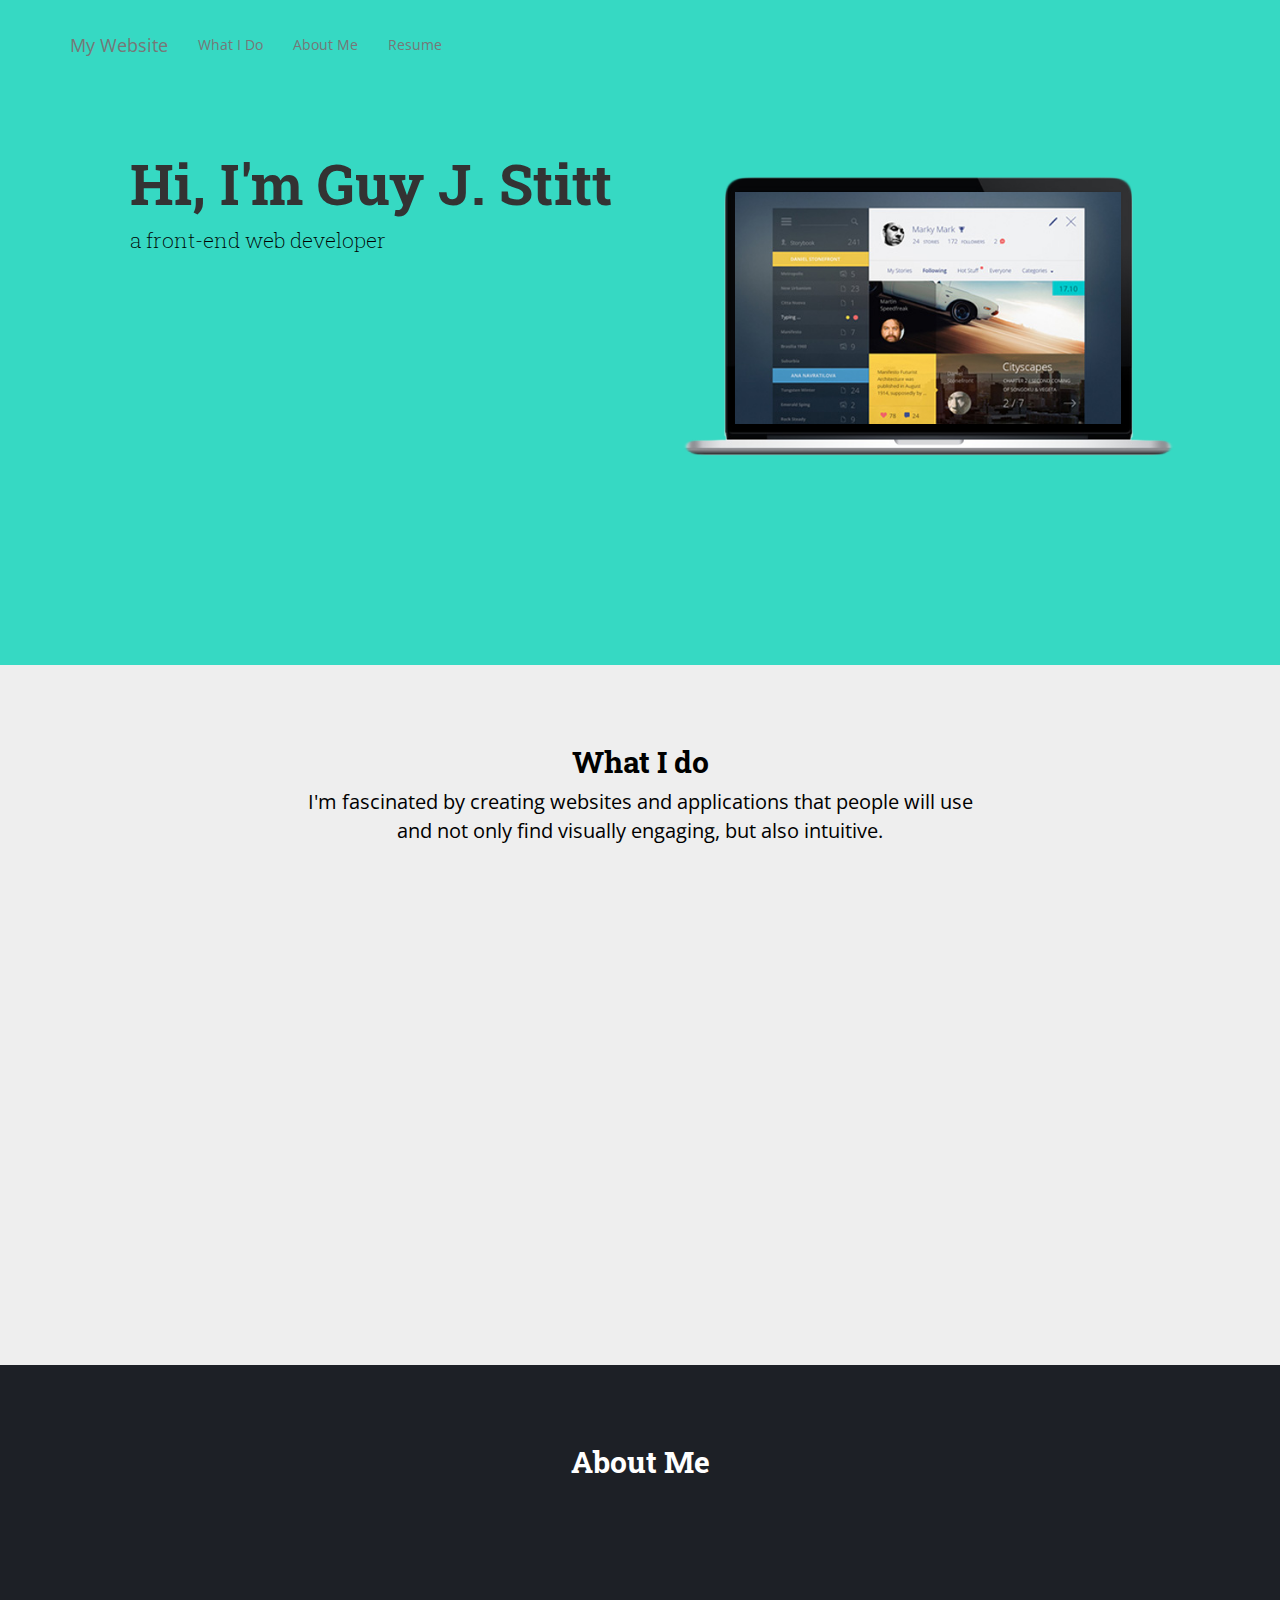
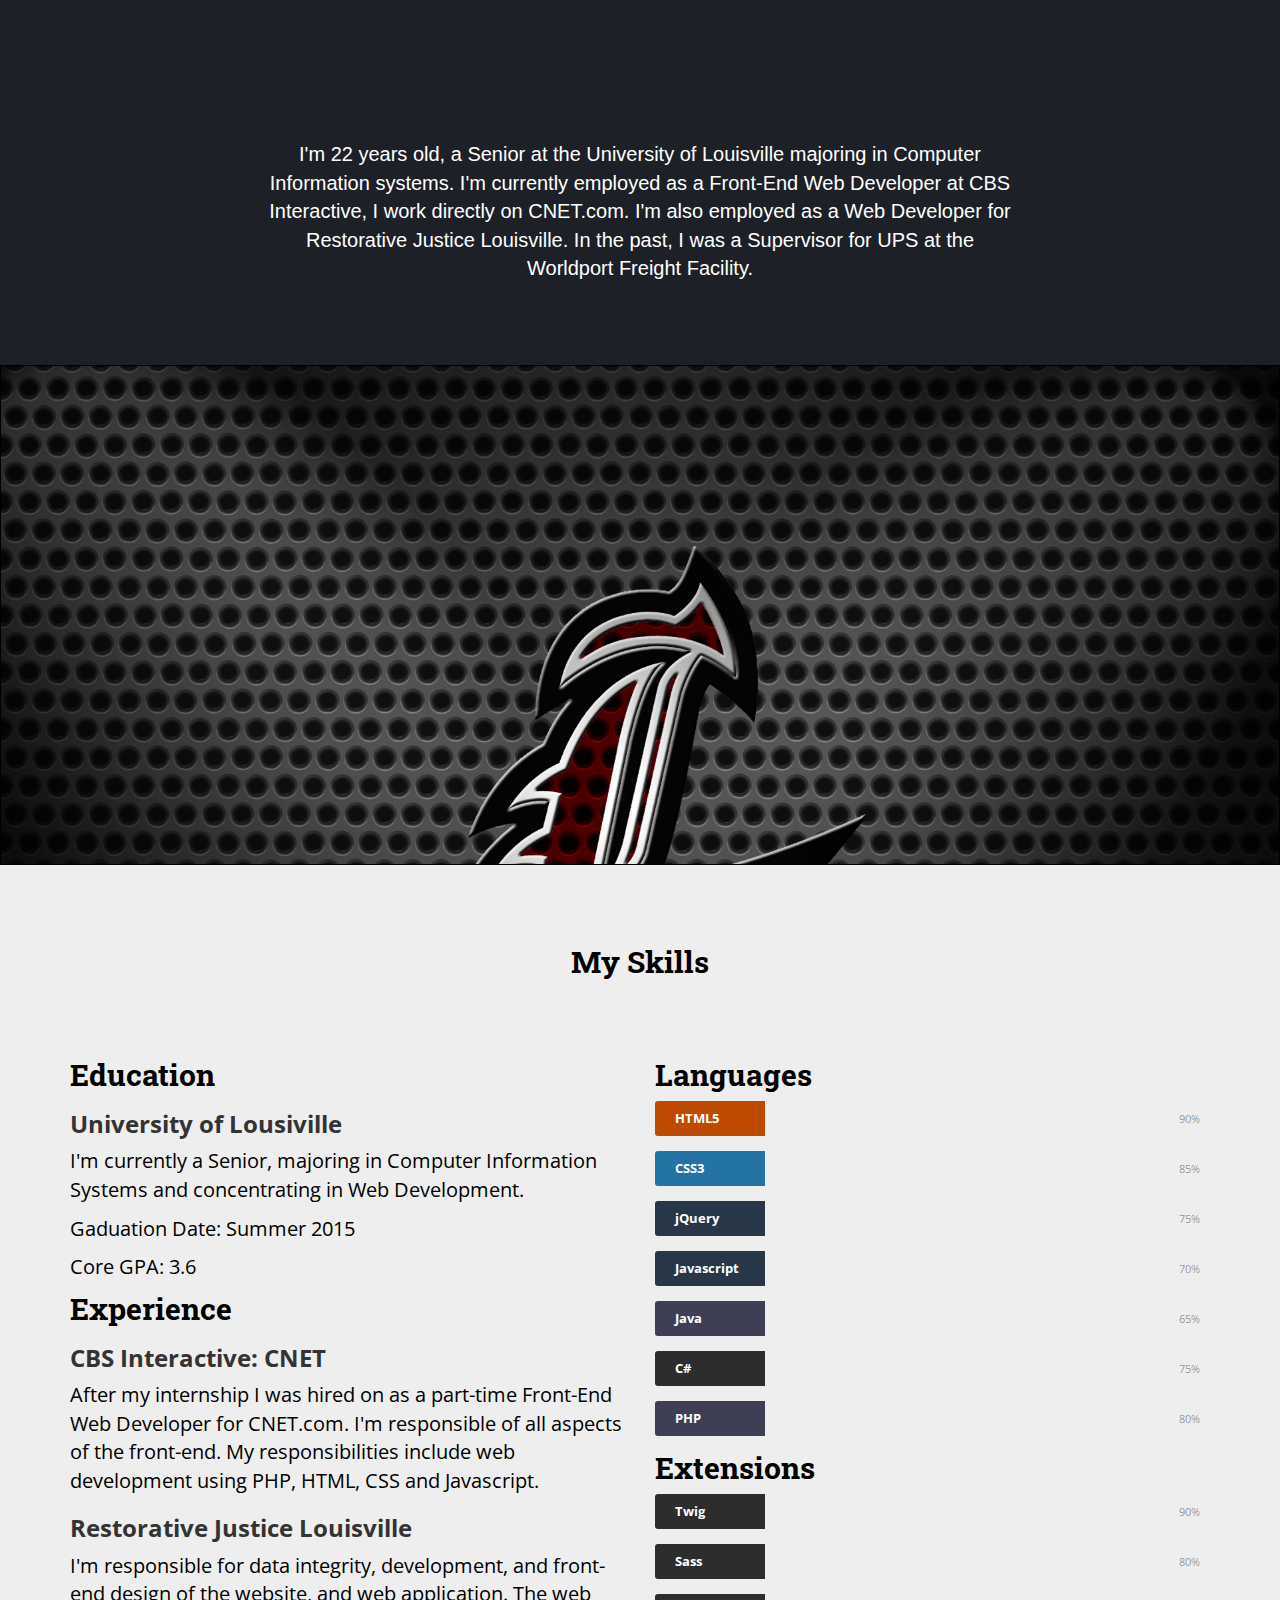
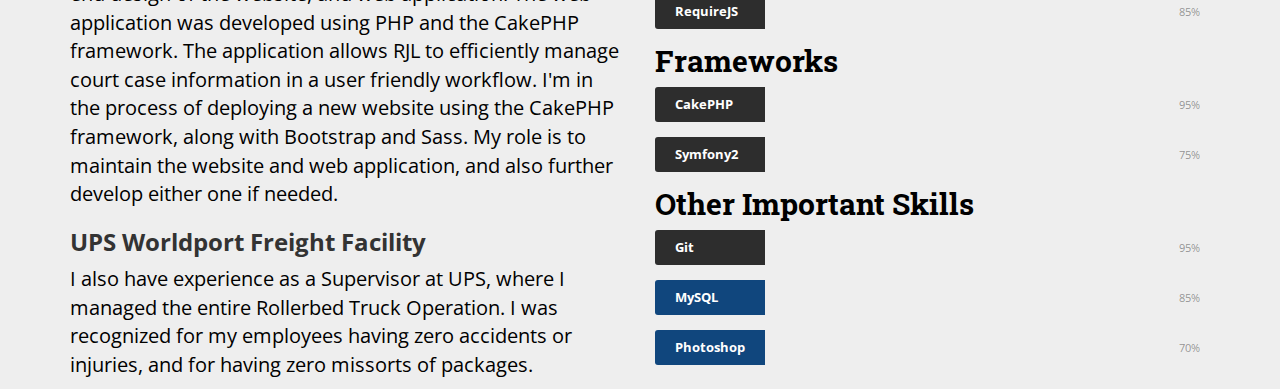
==== index.html @ 2a4b5aad "initial commit" ====
<!DOCTYPE html>
<html class="no-js no-csstransforms">
<head>
  <meta name="viewport" content="width=device-width, initial-scale=1">
  <meta property="og:title" content="My Website" />
  <meta property="og:type" content="personal" />
  <meta property="og:url" content="http://guyjstitt.com" />
  <meta property="og:image" content="http://guyjstitt.com/img/site.JPG" />
  <meta property="og:description" content="Welcome to my personal website" />

  <title>My Website</title>

  <link rel="stylesheet" href="css/bootstrap.min.css">
  <link rel="stylesheet" href="css/scrolling-nav.css">
  <link rel="stylesheet" href="css/socialIcons.css">
  <link rel="stylesheet" href="css/home.css">
  <link rel="stylesheet" href="css/default.desktop.css">
  <link rel="stylesheet" href="css/font-awesome.css">
  <link href='http://fonts.googleapis.com/css?family=Roboto+Slab:400,700' rel='stylesheet' type='text/css'>
  <link href='http://fonts.googleapis.com/css?family=Titillium+Web:400,300,300italic,200,400italic,600,600italic' rel='stylesheet' type='text/css'>
 


</head>
<body id="page-top" data-spy="scroll" data-target=".navbar-fixed-top">
  <div class="contentWrapper">

    <!-- Navigation -->
    <nav class="navbar navbar-default navbar-fixed-top" role="navigation">
        <div class="container">
            <div class="navbar-header page-scroll">
                <button type="button" class="navbar-toggle" data-toggle="collapse" data-target=".navbar-ex1-collapse">
                    <span class="sr-only">Toggle navigation</span>
                    <span class="icon-bar"></span>
                    <span class="icon-bar"></span>
                    <span class="icon-bar"></span>
                </button>
                <a class="navbar-brand page-scroll" href="#page-top">My Website</a>
            </div>

            <!-- Collect the nav links, forms, and other content for toggling -->
            <div class="collapse navbar-collapse navbar-ex1-collapse">
                <ul class="nav navbar-nav">
                    <!-- Hidden li included to remove active class from about link when scrolled up past about section -->
                    <li class="hidden">
                        <a class="page-scroll" href="#page-top" ajaxed=""></a>
                    </li>
                    <li>
                        <a class="page-scroll" href="#about" ajaxed"">What I Do</a>
                    </li>
                    <li>
                        <a class="page-scroll" href="#services" ajaxed="">About Me</a>
                    </li>
                    <li>
                        <a class="page-scroll" href="#contact" ajaxed="">Resume</a>
                    </li>
                </ul>
            </div>
            <!-- /.navbar-collapse -->
        </div>
        <!-- /.container -->
    </nav>

    <!-- Intro Section -->
    <section id="intro" class="intro-section">
        <div class="container">
          <div class="row jumbotron">
            <div class="col-sm-6">
              <h1>Hi, I'm Guy J. Stitt</h1>
              <p>a front-end web developer</p>
            </div>
            <div class="col-sm-6 slider">
              <div class="macbookFrame">
                <img class= "img-responsive img-center" src="img/macbook.png">
                <div class="macbookScreen">
                  <div id="carousel-example-generic" class="carousel slide" data-ride="carousel">
                    <!-- Indicators -->
                    <!-- Wrapper for slides -->
                    <div class="carousel-inner" role="listbox">
                      <div class="item active">
                        <img src="img/slide_2.jpg" alt="...">
                      </div>
                      <div class="item">
                        <img src="img/slide_3.jpg" alt="...">
                      </div>
                      <div class="item">
                        <img src="img/slide_4.jpg" alt="...">
                      </div>
                    </div>
                  </div>
                </div>
              </div>
            </div>
          </div>
        </div>
    </section>

    <!-- About Section -->
    <section id="about" class="about-section">
        <div class="container">
          <div class="row">
            <div class="aboutHeader">
              <h2 class="scrollimation">What I do</h2>
              <p>I'm fascinated by creating websites and applications that people will use<br>and not only find visually engaging, but also intuitive.</p>
            </div>  
            <div class="scrollimation wid">
              <div class="row fluid">
                <div class="col-sm-3 col-md-3 scrollimation fadeUp i1">
                  <div class="thumbnail">
                    <img src="img/responsive.png" alt="picture">
                    <div class="caption">
                      <h3>Front-End Development</h3>
                      <p>I design and develop websites using Twig, Sass, RequireJS and Symfony or Cakephp</p>
                    </div>
                  </div>
                </div>
                <div class="col-sm-3 col-md-3 scrollimation fadeUp i2">
                  <div class="thumbnail">
                    <img src="img/webapp.png"  alt="picture">
                    <div class="caption">
                      <h3>Web Application Development</h3>
                      <p>I developed and currently maintain a case management system for RJL</p>
                    </div>
                  </div>
                </div>
                <div class="col-sm-3 col-md-3 scrollimation fadeUp i3">
                  <div class="thumbnail">
                    <img src="img/database.png" alt="picture">
                    <div class="caption">
                      <h3>Database Design</h3>
                      <p>I have in-depth experience in database design and currently maintain a database for RJL</p>
                    </div>
                  </div>
                </div>
                <div class="col-sm-3 col-md-3 scrollimation fadeUp i4">
                  <div class="thumbnail">
                    <img src="img/android-128.png" alt="picture">
                    <div class="caption">
                      <h3>Android Development</h3>
                      <p>My latest hobby is designing Android apps in Android Studio</p>
                    </div>
                  </div>
                </div>
              </div>
            </div>
          </div>
        </div>
    </section>

    <!-- Services Section -->
    <section id="services" class="services-section portfolio" >
        <div class="container">
            <div class="row">
              <div class="col-sm-8 col-sm-offset-2">
                <div class="aboutMe">
                  <h2 class="scrollimation">About Me</h2>
                </div>  
                <div class="profilePic scrollimation"></div>
                <div class="aboutP">
                  <p>I'm 22 years old, a Senior at the University of Louisville majoring in Computer Information systems. I'm currently employed as a Front-End Web Developer at CBS Interactive, I work directly on CNET.com. I'm also employed as a Web Developer for Restorative Justice Louisville. In the past, I was a Supervisor for UPS at the Worldport Freight Facility.</p>
                </div>
              </div>
            </div>
        </div>
    </section>

    <!-- Picture Section -->
    <section id="picture" class="picture-section" >
        <!-- div to hold scrolling picture-->
        <div class="picture"></div>
    </section>

    <!-- Contact Section -->
    <section id="contact" class="contact-section">
        <div class="container">
            <!-- Resume twig -->
            <div class="row">
                <h2 class="skills scrollimation">My Skills</h2>
                <div class="col-sm-6">
                    <h2>Education</h2>
                    <section>
                        <h3>University of Lousiville</h3>
                        <p>I'm currently a Senior, majoring in Computer Information Systems and concentrating in Web Development.</p>
                        <p>Gaduation Date: Summer 2015</p>
                        <p>Core GPA: 3.6</p>
                    </section>
                    <h2>Experience</h2>
                    <section>
                        <h3>CBS Interactive: CNET</h3>
                        <p>After my internship I was hired on as a part-time Front-End Web Developer for CNET.com. I'm responsible of all aspects of the front-end. My responsibilities include web development using PHP, HTML, CSS and Javascript.</p>
                    </section>
                    <section>
                        <h3>Restorative Justice Louisville</h3>
                        <p>I'm responsible for data integrity, development, and front-end design of the website, and web application. The web application was developed using PHP and the CakePHP framework. The application allows RJL to efficiently manage court case information in a user friendly workflow. I'm in the process of deploying a new website using the CakePHP framework, along with Bootstrap and Sass. My role is to maintain the website and web application, and also further develop either one if needed.</p>
                    </section>
                    <section>
                        <h3>UPS Worldport Freight Facility</h3>
                        <p>I also have experience as a Supervisor at UPS, where I managed the entire Rollerbed Truck Operation. I was recognized for my employees having zero accidents or injuries, and for having zero missorts of packages.</p>
                    </section>
                </div>
                <div class="col-sm-6">
                    <h2>Languages</h2>
                    <div class="skillbar clearfix " data-percent="90%">
                        <div class="skillbar-title" style="background: #d35400;"><span>HTML5</span></div>
                        <div class="skillbar-bar" style="background: #e67e22;"></div>
                        <div class="skill-bar-percent">90%</div>
                    </div> <!-- End Skill Bar -->

                    <div class="skillbar clearfix " data-percent="85%">
                        <div class="skillbar-title" style="background: #2980b9;"><span>CSS3</span></div>
                        <div class="skillbar-bar" style="background: #3498db;"></div>
                        <div class="skill-bar-percent">85%</div>
                    </div> <!-- End Skill Bar -->

                    <div class="skillbar clearfix " data-percent="75%">
                        <div class="skillbar-title" style="background: #2c3e50;"><span>jQuery</span></div>
                        <div class="skillbar-bar" style="background: #2c3e50;"></div>
                        <div class="skill-bar-percent">75%</div>
                    </div> <!-- End Skill Bar -->

                    <div class="skillbar clearfix " data-percent="70%">
                        <div class="skillbar-title" style="background: #2c3e50;"><span>Javascript</span></div>
                        <div class="skillbar-bar" style="background: #2c3e50;"></div>
                        <div class="skill-bar-percent">70%</div>
                    </div> <!-- End Skill Bar -->

                    <div class="skillbar clearfix " data-percent="65%">
                        <div class="skillbar-title" style="background: #46465e;"><span>Java</span></div>
                        <div class="skillbar-bar" style="background: #5a68a5;"></div>
                        <div class="skill-bar-percent">65%</div>
                    </div> <!-- End Skill Bar -->

                    <div class="skillbar clearfix " data-percent="75%">
                        <div class="skillbar-title" style="background: #333333;"><span>C#</span></div>
                        <div class="skillbar-bar" style="background: #525252;"></div>
                        <div class="skill-bar-percent">75%</div>
                    </div> <!-- End Skill Bar -->

                    <div class="skillbar clearfix " data-percent="80%">
                        <div class="skillbar-title" style="background: #46465e;"><span>PHP</span></div>
                        <div class="skillbar-bar" style="background: #5a68a5;"></div>
                        <div class="skill-bar-percent">80%</div>
                    </div> <!-- End Skill Bar -->
                    <h2>Extensions</h2>
                    <div class="skillbar clearfix " data-percent="90%">
                        <div class="skillbar-title" style="background: #333333;"><span>Twig</span></div>
                        <div class="skillbar-bar" style="background: #4288d0;"></div>
                        <div class="skill-bar-percent">90%</div>
                    </div> <!-- End Skill Bar -->

                    <div class="skillbar clearfix " data-percent="80%">
                        <div class="skillbar-title" style="background: #333333;"><span>Sass</span></div>
                        <div class="skillbar-bar" style="background: #2ecc71;"></div>
                        <div class="skill-bar-percent">80%</div>
                    </div> <!-- End Skill Bar -->

                    <div class="skillbar clearfix " data-percent="85%">
                        <div class="skillbar-title" style="background: #333333;"><span>RequireJS</span></div>
                        <div class="skillbar-bar" style="background: #e67e22;"></div>
                        <div class="skill-bar-percent">85%</div>
                    </div> <!-- End Skill Bar -->
                    <h2>Frameworks</h2>
                    <div class="skillbar clearfix " data-percent="95%">
                        <div class="skillbar-title" style="background: #333333;"><span>CakePHP</span></div>
                        <div class="skillbar-bar" style="background: #525252;"></div>
                        <div class="skill-bar-percent">95%</div>
                    </div> <!-- End Skill Bar -->

                    <div class="skillbar clearfix " data-percent="75%">
                        <div class="skillbar-title" style="background: #333333;"><span>Symfony2</span></div>
                        <div class="skillbar-bar" style="background: #2ecc71;"></div>
                        <div class="skill-bar-percent">75%</div>
                    </div> <!-- End Skill Bar -->
                    <h2>Other Important Skills</h2>
                    <div class="skillbar clearfix " data-percent="95%">
                        <div class="skillbar-title" style="background: #333333;"><span>Git</span></div>
                        <div class="skillbar-bar" style="background: #525252;"></div>
                        <div class="skill-bar-percent">95%</div>
                    </div> <!-- End Skill Bar -->


                    <div class="skillbar clearfix " data-percent="85%">
                        <div class="skillbar-title" style="background: #124e8c;"><span>MySQL</span></div>
                        <div class="skillbar-bar" style="background: #4288d0;"></div>
                        <div class="skill-bar-percent">85%</div>
                    </div> <!-- End Skill Bar -->

                    <div class="skillbar clearfix " data-percent="70%">
                        <div class="skillbar-title" style="background: #124e8c;"><span>Photoshop</span></div>
                        <div class="skillbar-bar" style="background: #4288d0;"></div>
                        <div class="skill-bar-percent">70%</div>
                    </div> <!-- End Skill Bar -->
                </div>
            </div>
        </div>
    </section>
  </div> 
  <script type="text/javascript" src="js/jquery-1.11.1.min.js"></script>
  <script type="text/javascript" src="js/modernizr.min.js"></script>
  <script type="text/javascript" src="js/bootstrap.min.js"></script>
  <script type="text/javascript" src="js/scrolling-nav.js"></script>
  <script type="text/javascript" src="js/share.js"></script>
  <script type="text/javascript" src="js/slider.js"></script>
  <script type="text/javascript" src="js/waypoints.min.js"></script>
  <script type="text/javascript" src="js/slider.js"></script>
</body>
</html>
---- css/scrolling-nav.css ----
/*!
 * Start Bootstrap - Scrolling Nav HTML Template (http://startbootstrap.com)
 * Code licensed under the Apache License v2.0.
 * For details, see http://www.apache.org/licenses/LICENSE-2.0.
 */

body {
    width: 100%;
    height: 100%;
}

html {
    width: 100%;
    height: 100%;
}

.navbar-default {
    background-color: #36D9C3;
    border-bottom: none;
}

@media(min-width:767px) {
    .navbar {
        padding: 20px 0;
        -webkit-transition: background .5s ease-in-out,padding .5s ease-in-out;
        -moz-transition: background .5s ease-in-out,padding .5s ease-in-out;
        transition: background .5s ease-in-out,padding .5s ease-in-out;
    }

    .top-nav-collapse {
        padding: 0;
        background-color: white;
    }
}

/* Demo Sections - You can use these as guides or delete them - the scroller will work with any sort of height, fixed, undefined, or percentage based.
The padding is very important to make sure the scrollspy picks up the right area when scrolled to. Adjust the margin and padding of sections and children 
of those sections to manage the look and feel of the site. */

.intro-section {
    min-height: 660px;
    padding-top: 100px;
    background: #fff;
}

.about-section {
    min-height: 700px;
    padding-top: 80px;
    background: #eee;
   
}

.services-section {
    min-height: 600px;
    padding-top: 80px;
    background: #1D2026;
}

.picture-section {
    max-height: 700px;
    background: green;
   
}

.contact-section {
    min-height: 100%;
    padding-top: 80px;
    background: #eee;
}

.fadeIn {
    opacity: 1;
}

.slideRight {
    position: relative;
    -webkit-animation: slideRight 0.5s ease-in; 
    -moz-animation: slideRight 0.5s ease-in; 
    -o-animation: slideRight 0.5s ease-in;      
    animation: slideRight 0.5s ease-in;  
}

@-webkit-keyframes slideRight {
    from { left: 0px;}
    to { left: 700px;}
}

@keyframes slideRight {
    from { right: 700px;}
    to { right: -15px;}
}

@media(max-width: 768px) {
    .intro-section{
        padding-top: 50px;
    }
    .about-section{
        padding-top: 50px;
    }
    .services-section{
        padding-top: 50px;
    }
    .contact-section{
        padding-top: 50px;
    }
}
---- css/socialIcons.css ----
@font-face {
    font-family: 'si';
    src: url('/rjlweb/app/webroot/images/socicon.eot');
    src: url('/rjlweb/app/webroot/images/socicon.eot?#iefix') format('embedded-opentype'),
         url('/rjlweb/app/webroot/images/socicon.woff') format('woff'),
         url('/rjlweb/app/webroot/images/socicon.ttf') format('truetype'),
         url('/rjlweb/app/webroot/images/socicon.svg#icomoonregular') format('svg');
    font-weight: normal;
    font-style: normal;
 
}
 
@media screen and (-webkit-min-device-pixel-ratio:0) {
    @font-face {
        font-family:si;
        src: url(/rjlweb/app/webroot/images/socicon.svg) format(svg);
    }
}

.soc {
    overflow:hidden;
    margin:0; padding:0;
    list-style:none;
    padding-top: 2px;
    padding-left: 3px;
}

.soc li {
    display:inline-block;
    *display:inline;
    zoom:1;
}

.soc li a {
    font-family:si!important;
    font-style:normal;
    font-weight:400;
    -webkit-font-smoothing:antialiased;
    -moz-osx-font-smoothing:grayscale;
    -webkit-box-sizing:border-box;
    -moz-box-sizing:border-box;
    -ms-box-sizing:border-box;
    -o-box-sizing:border-box;
    box-sizing:border-box;

    -o-transition:.1s;
    -ms-transition:.1s;
    -moz-transition:.1s;
    -webkit-transition:.1s;
    transition:.1s;
    -webkit-transition-property: transform;
    transition-property: transform;
    -webkit-transform: translateZ(0);
    transform: translateZ(0);

    overflow:hidden;
    text-decoration:none;
    text-align:center;
    display:block;
    position: relative;
    z-index: 1;
    width: 35px;
    height: 35px;
    line-height: 35px;
    font-size: 19px;
    -webkit-border-radius: 9px;
    -moz-border-radius: 9px;
    border-radius: 9px;
    margin-right: 5px;
    color: #ffffff;
    background-color: none;
}

.soc a:hover {
    z-index: 2;
    -webkit-transform: scale(1.1);
    transform: scale(1.1);
}

.soc-icon-last{
    margin:0 !important;
}

.soc-twitter {
    background-color: #4da7de;
}
.soc-twitter:before {
    content:'a';
}
.soc-facebook {
    background-color: #3e5b98;
}
.soc-facebook:before {
    content:'b';
}
.soc-google {
    background-color: #d93e2d;
}
.soc-google:before {
    content:'c';
}
.soc-pinterest {
    background-color: #c92619;
}
.soc-pinterest:before {
    content:'d';
}
.soc-linkedin {
    background-color: #3371b7;
}
.soc-linkedin:before {
    content:'j';
}

.shareHide {
    display: none;
}

.shareThis li {
    padding-bottom: 2px;
    z-index: 999999999999999999999;
}

.sliderShare li a {
    width: 35px;
    height: 35px;
    transition: all 0.2s;
}
.sliderShare li a:hover {

transform: perspective(50000px);
}

.shareBarHolder{
    padding-bottom: 5px;
    padding-top: 5px;
    margin-bottom: 20px;
    border-bottom: 1px solid #eee;
    border-top: 3px solid #eee;
    font-family: Proxima-Nova,Helvetica,Arial,sans-serif;
    color: #00c453;
    font-size: 14pt;
    font-weight: bold;

}
.shareBar {
    
    position: relative;

}
---- css/home.css ----
body {
	
}

.contentWrapper {
    overflow-x:hidden; 
}


#footer{
	position: absolute !important;
    bottom: 0;
    left: 0;
	background-color:  #e3e3e3;
	margin-top: 5%;
    height: 100px;
}

.footer-pad {
    padding: 60px;
}


h1, h2,.h1 .h2 {
    margin-top: 0px;
    font-family: 'Roboto Slab',serif;
    font-weight: bold;
    color:black;

}
p,.p {
    color: black;
    font-size: 15pt;
}

.ul-left
{
    list-style-type: none;
    color: black;
    font-size: 16pt;
    clear:left;



}
.ul-right
{
    list-style-type: none;
    color: black;
    font-size: 16pt;
    float: right;
}
.my-li
{
    border-style: solid;
    border-width: 2px;
    background-color: #AA1801;
    margin-bottom: 10px;
    margin-top: 10px;
}
ul {
    margin-left: 0; padding: 0;
 

}

ul li .title
{
margin-bottom: 10px;
}
.headerTitle
 {
     padding: 0px 8px;
     display: inline-block;
     position: relative;
     border-style: solid;
     border-color: transparent;
     border-width: 0px;
     background-color: #AA1801;
     text-transform: uppercase;
     margin-top: 15%;

 }

.my-label {

    padding: 0 0px;
    border-width: 0 0 4px 0;
    border-style: solid;
    border-color: #AA1801;
}

.title
{
    padding: 0px 8px;
    display: inline-block;
    position: relative;
    border-style: solid;
    border-color: transparent;
    border-width: 0px;
    background-color: #AA1801;
    text-transform: uppercase;

}
.title::after
{
    content: " ";
    position: absolute;
    top: 0;
    right: -0.5em;
    border-left-width: 0.45em;
    border-left-color: #AA1801;
    border-left-style: solid;
    border-bottom: 0.5em solid transparent;

}
.value
{
    font-style: italic;
    margin-left: 5px;

}

@media(max-width: 768px) {
    .value {
        font-size: 0.8em;
    }
}

.facebook {
float: left;
text-indent: -9999px;
display: inline-block;
height: 84px;
width: 84px;
background: url(social-sprites.png);
background-repeat:no-repeat;
border: 1px solid #eee;
background-color: rgba(55, 55, 55, 0.1);
margin-right: 5px;
margin-bottom: 5px;
}

.facebook:hover, .logo:focus{
background-position: 0 -84px;
}

.linkedin {
float: left;
text-indent: -9999px;
display: inline-block;
height: 84px;
width: 84px;
background: url(social-sprites.png) -336px 0px;
background-repeat:no-repeat;
border: 1px solid #eee;
background-color: rgba(55, 55, 55, 0.1);
margin-right: 5px;
margin-bottom: 15px;
margin-bottom: 5px;
}

.linkedin:hover, .logo:focus{
background-position: -336px -84px;
}

.twitter {
float: left;
text-indent: -9999px;
display: inline-block;
height: 84px;
width: 84px;
background: url(social-sprites.png) -672px 0px;
background-repeat:no-repeat;
border: 1px solid #eee;
background-color: rgba(55, 55, 55, 0.1);
margin-right: 5px;
margin-bottom: 5px;
}

.twitter:hover, .logo:focus{
background-position: -672px -84px;
}

.google {
float: left;
text-indent: -9999px;
display: inline-block;
height: 84px;
width: 84px;
background: url(social-sprites.png) -252px 0px;
background-repeat:no-repeat;
border: 1px solid #eee;
background-color: rgba(55, 55, 55, 0.1);
margin-right: 5px;
margin-bottom: 10px;
}

.google:hover, .logo:focus{
background-position: -252px -84px;
}




ul{
    list-style-type: none;
}
.active {
background-color: #AA1801; 
}

.crop {
height: 400px;	
overflow:hidden;
max-width: 350px;
margin: 0 auto;
}

.crop img {
height: auto;
width:350px;
overflow:hidden;
}



span.title{
    color:white;
}



.border-bottom {
    padding-bottom: 20px;
    border-bottom: 1px solid;
    border-color: #eee;
    margin-bottom: 15%;

}

.ul-left{
    margin-bottom: 20px;
}
.box {
  clear:right;
}
.nav-button-left{
    border-left: 1px solid black;

}

.progress-bars{

   
}

.resume{
    clear:left;
    margin: 0 auto;
}

.content{
height: 200px;
width: 200px;
border: 2px solid orange;
display: none;
position: absolute;
right: 100px;
bottom: 200px;
}

#spacer{
    margin-bottom: 200px;
    background-color: black;
    padding: 50px;
}

.social {
    clear:right;
}

.clear-right{
    clear: right;
}

.clear-left{
    clear: left;
}

.center{
    margin: 0 auto;
}

.slide{
    position: relative;
}

/*.slideRight{
    -webkit-animation: slideRight 1s ease-in; 
    -moz-animation: slideRight 1s ease-in; 
    -o-animation: slideRight 1s ease-in;      
    animation: slideRight 1s ease-in;  
}

.slideLeft {
    -webkit-animation: slideLeft 1s ease-in; 
    -moz-animation: slideLeft 1s  ease-in; 
    -o-animation: slideLeft 1s ease-in;     
    animation: slideLeft 1s ease-in;  
}

.slideUp{
    -webkit-animation: slideUp 1s ease-in;
    -moz-animation: slideUp 1s ease-in;  
    -o-animation: slideUp 1s ease-in;     
    animation: slideUp 1 ease-in; 
}*/

.socialSlide1{
    position: relative;
    -webkit-animation: socialSlideIn 1.2s ease-in;
    -moz-animation: socialSlideIn 1.8s ease-in;
    animation: socialSlideIn 1.8s ease-in;
}

.socialSlide2{
    position: relative;
    -webkit-animation: socialSlideIn 1.4s ease-in;
    -moz-animation: socialSlideIn 1.8s ease-in;
    animation: socialSlideIn 1.8s ease-in;
}

.socialSlide3{
    position: relative;
    -webkit-animation: socialSlideIn 1.6s ease-in;
    -moz-animation: socialSlideIn 1.8s ease-in;
    animation: socialSlideIn 1.8s ease-in;
}

.socialSlide4{
    position: relative;
    -webkit-animation: socialSlideIn 1.8s ease-in;
    -moz-animation: socialSlideIn 1.8s ease-in;
    animation: socialSlideIn 1.8s ease-in;
}
/*
@-webkit-keyframes slideUp {
    from { top: 700px;}
    to{ top: 0;}
}

@keyframes slideUp {
    from { top: 700px;}
    to { top: 0; }
}


@-moz-keyframes slideRight {
    from { right: 700px;}
    to { right: -15px;},
    from { right: -15px;}
    to { right: 0-15px;}
}

@-webkit-keyframes slideRight {
    from { right: 700px;}
    to { right: -15px;},
    from { right: -15px;}
    to { right: 0-15px;}
}

@-moz-keyframes slideRight {
    from { right: 700px;}
    to { right: 0;}
}


@-moz-keyframes slideLeft{
    from {left: 900px;}
    to { left: 0;}
}

@-webkit-keyframes slideLeft{
    from {left: 900px;}
    to { left: 0;}
}

@keyframes slideLeft{
    from {left: 900px;}
    to { left: 0;}
}

*/
@-webkit-keyframes socialSlideIn {
    from { top: 500px;}
    to { top: 0;}
}

@-moz-keyframes socialSlideIn {
    from { top: 500px;}
    to { top: 0;}
}

@keyframes socialSlideIn {
    from { top: 500px;}
    to { top: 0;}
}




@viewport{
    zoom: 1.0;
    width: extend-to-zoom;
}

.resumeContainer {
    margin-bottom: 130px;
}

.portfolioHeader {
    position: relative;
    display: block;
    top: 100px;
    left: 0;
    width: 300px;
    margin: 0 auto;
}

.my-images {
    margin-bottom: 10px;
}

.hiddenResumeBtn {
    display: none;
}

@media(max-width: 768px) {
    .hiddenResumeBtn {
        display: block;
        width: none;
        clear: left;
        margin: 0 15px;
    }

    .resume {
        display: none;
    }
}
---- css/default.desktop.css ----
@import url(http://fonts.googleapis.com/css?family=Open+Sans:400,300,600);
/* line 1, ../sass/_intro.scss */
#intro {
  background-color: #36D9C3;
}

/* line 4, ../sass/_intro.scss */
.jumbotron {
  background-color: transparent;
}

/* line 8, ../sass/_intro.scss */
.jumbotron h1, .jumbotron p {
  font-family: 'Roboto Slab',serif;
}

/* line 12, ../sass/_intro.scss */
#intro .container {
  max-width: 100%;
}

/* line 16, ../sass/_intro.scss */
#intro .jumbotron h1 {
  font-size: 4em;
  font-weight: bold;
}

/* line 2, ../sass/_about.scss */
.wid {
  margin-top: 80px;
}

/* line 5, ../sass/_about.scss */
.thumbnail {
  border: none;
  background-color: transparent;
}

/* line 10, ../sass/_about.scss */
.aboutHeader h2, .aboutHeader p {
  text-align: center;
}

/* line 14, ../sass/_about.scss */
.caption {
  text-align: center;
}

/* line 17, ../sass/_about.scss */
.aboutHeader h2 {
  opacity: 0;
  transform: scale(0.5);
  -webkit-transform: scale(0.5);
  -webkit-transition: -webkit-transform 0.6s cubic-bezier(0.17, 0.89, 0.67, 1.57), opacity 0.6s ease-out;
  transition: transform 0.6s cubic-bezier(0.17, 0.89, 0.67, 1.57), opacity 0.6s ease-out;
}

/* line 25, ../sass/_about.scss */
.aboutHeader h2.in {
  opacity: 1;
  transform: scale(1);
  -webkit-transform: scale(1);
}

/* line 31, ../sass/_about.scss */
.caption h3 {
  font-family: 'Roboto Slab',serif;
}

/* line 34, ../sass/_about.scss */
.caption p {
  font-family: sans-serif;
}

/* line 38, ../sass/_about.scss */
.scrollimation.fadeUp {
  opacity: 0;
  transform: translateY(100px);
  -webkit-transition: -webkit-transform 0.6s cubic-bezier(0.17, 0.89, 0.67, 1.57), opacity 0.6s ease-out;
  transition: transform 0.6s cubic-bezier(0.17, 0.89, 0.67, 1.57), opacity 0.6s ease-out;
}

/* line 45, ../sass/_about.scss */
.scrollimation.fadeUp.in {
  opacity: 1;
  transform: translateY(0);
}

/* line 50, ../sass/_about.scss */
.scrollimation.i1 {
  transition-delay: 0.1s;
}

/* line 54, ../sass/_about.scss */
.scrollimation.i2 {
  transition-delay: 0.3s;
}

/* line 58, ../sass/_about.scss */
.scrollimation.i3 {
  transition-delay: 0.5s;
}

/* line 62, ../sass/_about.scss */
.scrollimation.i4 {
  transition-delay: 0.7s;
}

/* CSS for Aboutme.tpl*/
/* line 68, ../sass/_about.scss */
.profilePic {
  position: relative;
  border-radius: 105%;
  border: 1px solid black;
  overflow: hidden;
  padding: 125px;
  width: auto;
  max-width: 250px;
  /* max-height: 400px; */
  background: url("../img/profile2.jpg");
  background-position: 0px -17px, center;
  margin: 0 auto;
  /* transform: scale(0.5); */
  background-size: cover;
}

/* line 84, ../sass/_about.scss */
.profilePic.scrollimation {
  opacity: 0;
  transform: translateX(-1000px);
  transition: transform 0.6s cubic-bezier(0.17, 0.89, 0.67, 1.57), opacity 0.6s ease-out;
}

/* line 90, ../sass/_about.scss */
.profilePic.scrollimation.in {
  opacity: 1;
  transform: translateX(0);
}

/* line 95, ../sass/_about.scss */
.aboutMe h2 {
  color: white;
  text-align: center;
}

/* line 100, ../sass/_about.scss */
.aboutP p {
  text-align: center;
  font-family: sans-serif;
  color: white;
}

/* line 4, ../sass/_resume.scss */
.skillbar {
  position: relative;
  display: block;
  margin-bottom: 15px;
  width: 100%;
  background: #eee;
  height: 35px;
  border-radius: 3px;
  -moz-border-radius: 3px;
  -webkit-border-radius: 3px;
  -webkit-transition: 0.4s linear;
  -moz-transition: 0.4s linear;
  -ms-transition: 0.4s linear;
  -o-transition: 0.4s linear;
  transition: 0.4s linear;
  -webkit-transition-property: width, background-color;
  -moz-transition-property: width, background-color;
  -ms-transition-property: width, background-color;
  -o-transition-property: width, background-color;
  transition-property: width, background-color;
}

/* line 26, ../sass/_resume.scss */
.skillbar-title {
  position: absolute;
  top: 0;
  left: 0;
  width: 110px;
  font-weight: bold;
  font-size: 13px;
  color: #ffffff;
  background: #6adcfa;
  -webkit-border-top-left-radius: 3px;
  -webkit-border-bottom-left-radius: 4px;
  -moz-border-radius-topleft: 3px;
  -moz-border-radius-bottomleft: 3px;
  border-top-left-radius: 3px;
  border-bottom-left-radius: 3px;
}

/* line 43, ../sass/_resume.scss */
.skillbar-title span {
  display: block;
  background: rgba(0, 0, 0, 0.1);
  padding: 0 20px;
  height: 35px;
  line-height: 35px;
  -webkit-border-top-left-radius: 3px;
  -webkit-border-bottom-left-radius: 3px;
  -moz-border-radius-topleft: 3px;
  -moz-border-radius-bottomleft: 3px;
  border-top-left-radius: 3px;
  border-bottom-left-radius: 3px;
}

/* line 57, ../sass/_resume.scss */
.skillbar-bar {
  height: 35px;
  width: 0px;
  background: #6adcfa;
  border-radius: 3px;
  -moz-border-radius: 3px;
  -webkit-border-radius: 3px;
}

/* line 66, ../sass/_resume.scss */
.skill-bar-percent {
  position: absolute;
  right: 10px;
  top: 0;
  font-size: 11px;
  height: 35px;
  line-height: 35px;
  color: #ffffff;
  color: rgba(0, 0, 0, 0.4);
}

/* line 77, ../sass/_resume.scss */
h2.skills {
  text-align: center;
  margin-bottom: 80px;
}

/* line 82, ../sass/_resume.scss */
section h3 {
  font-weight: bold;
}

/* line 3, ../sass/_slider.scss */
html {
  border-top: 5px solid #fff;
  background: #58DDAF;
  color: #2a2a2a;
}

/* line 9, ../sass/_slider.scss */
html, body {
  margin: 0;
  padding: 0;
  font-family: 'Open Sans';
}

/* line 15, ../sass/_slider.scss */
h1 {
  color: #fff;
  text-align: left;
  font-weight: 300;
}

/* line 21, ../sass/_slider.scss */
#slider {
  position: relative;
  top: 0;
  overflow: hidden;
  border-radius: 4px;
}

/* line 28, ../sass/_slider.scss */
#slider ul {
  position: relative;
  margin: 0;
  padding: 0;
  height: 200px;
  list-style: none;
}

/* line 36, ../sass/_slider.scss */
#slider ul li {
  position: relative;
  display: block;
  float: left;
  margin: 0;
  padding: 0;
  width: 500px;
  height: 300px;
  background: #ccc;
  text-align: center;
  line-height: 300px;
}

/* line 49, ../sass/_slider.scss */
a.control_prev, a.control_next {
  position: absolute;
  top: 40%;
  z-index: 999;
  display: block;
  padding: 4% 3%;
  width: auto;
  height: auto;
  background: #2a2a2a;
  color: #fff;
  text-decoration: none;
  font-weight: 600;
  font-size: 18px;
  opacity: 0.8;
  cursor: pointer;
}

/* line 66, ../sass/_slider.scss */
a.control_prev:hover, a.control_next:hover {
  opacity: 1;
  -webkit-transition: all 0.2s ease;
}

/* line 71, ../sass/_slider.scss */
a.control_prev {
  border-radius: 0 2px 2px 0;
}

/* line 75, ../sass/_slider.scss */
a.control_next {
  right: 0;
  border-radius: 2px 0 0 2px;
}

/* line 80, ../sass/_slider.scss */
.slider_option {
  position: relative;
  margin: 10px auto;
  width: 160px;
  font-size: 18px;
}

/* line 87, ../sass/_slider.scss */
.macbookScreen {
  position: absolute;
  top: 13%;
  left: 15.2%;
  width: 73.5%;
  height: 92%;
}

/* line 95, ../sass/_slider.scss */
.macbookFrame {
  position: absolute;
  margin: 0 auto;
  max-width: 610px;
  top: 0;
  width: 100%;
}

/*
.slider img {
	max-width: 610px;
}

.item	{
	max-width: 450px;
}
*/
/* line 112, ../sass/_slider.scss */
#intro .jumbotron h1 {
  -webkit-transform: translateX(-1000px);
  transform: translateX(-1000px);
  opacity: 0;
  transition: opacity .5s ease-out .3s,transform .5s ease-out .3s;
  -webkit-transition: opacity .5s ease-out .3s,transform .5s ease-out .3s;
}

/* line 120, ../sass/_slider.scss */
#intro .jumbotron p {
  opacity: 0;
  -webkit-transform: translateY(1000px);
  transform: translateY(1000px);
  -webkit-transition: opacity .5s ease-out .8s,-webkit-transform .5s ease-out .8s;
  transition: opacity .5s ease-out .8s,transform .5s ease-out .8s;
}

/* line 128, ../sass/_slider.scss */
#intro .jumbotron .slider {
  -webkit-transform: translateX(1000px);
  transform: translateX(1000px);
  -webkit-transition: opacity .5s ease-out .6s,-webkit-transform .5s ease-out .6s;
  transition: opacity .5s ease-out .6s,transform .5s ease-out .6s;
}

/* line 135, ../sass/_slider.scss */
#intro .jumbotron h1.in {
  opacity: 1;
  transform: translateX(0px);
  -webkit-transform: translateX(0px);
}

/* line 141, ../sass/_slider.scss */
#intro .jumbotron p.in {
  opacity: 1;
  transform: translateY(0px);
  -webkit-transform: translateY(0px);
}

/* line 147, ../sass/_slider.scss */
#intro .jumbotron .slider.in {
  transform: translateX(0px);
  -webkit-transform: translateX(0px);
}

/* line 1, ../sass/_scrollBackground.scss */
.picture {
  position: relative;
  border: 1px solid black;
  overflow: hidden;
  height: 500px;
  width: 100%;
  max-height: 700px;
  background: url("../img/uofl.jpg");
  background-position: 0px -800px, center;
  margin: 0 auto;
  /* transform: scale(0.5); */
  background-size: cover;
}

@media (max-width: 768px) {
  /* line 16, ../sass/_scrollBackground.scss */
  #picture .picture {
    background-position: center !important;
  }
}
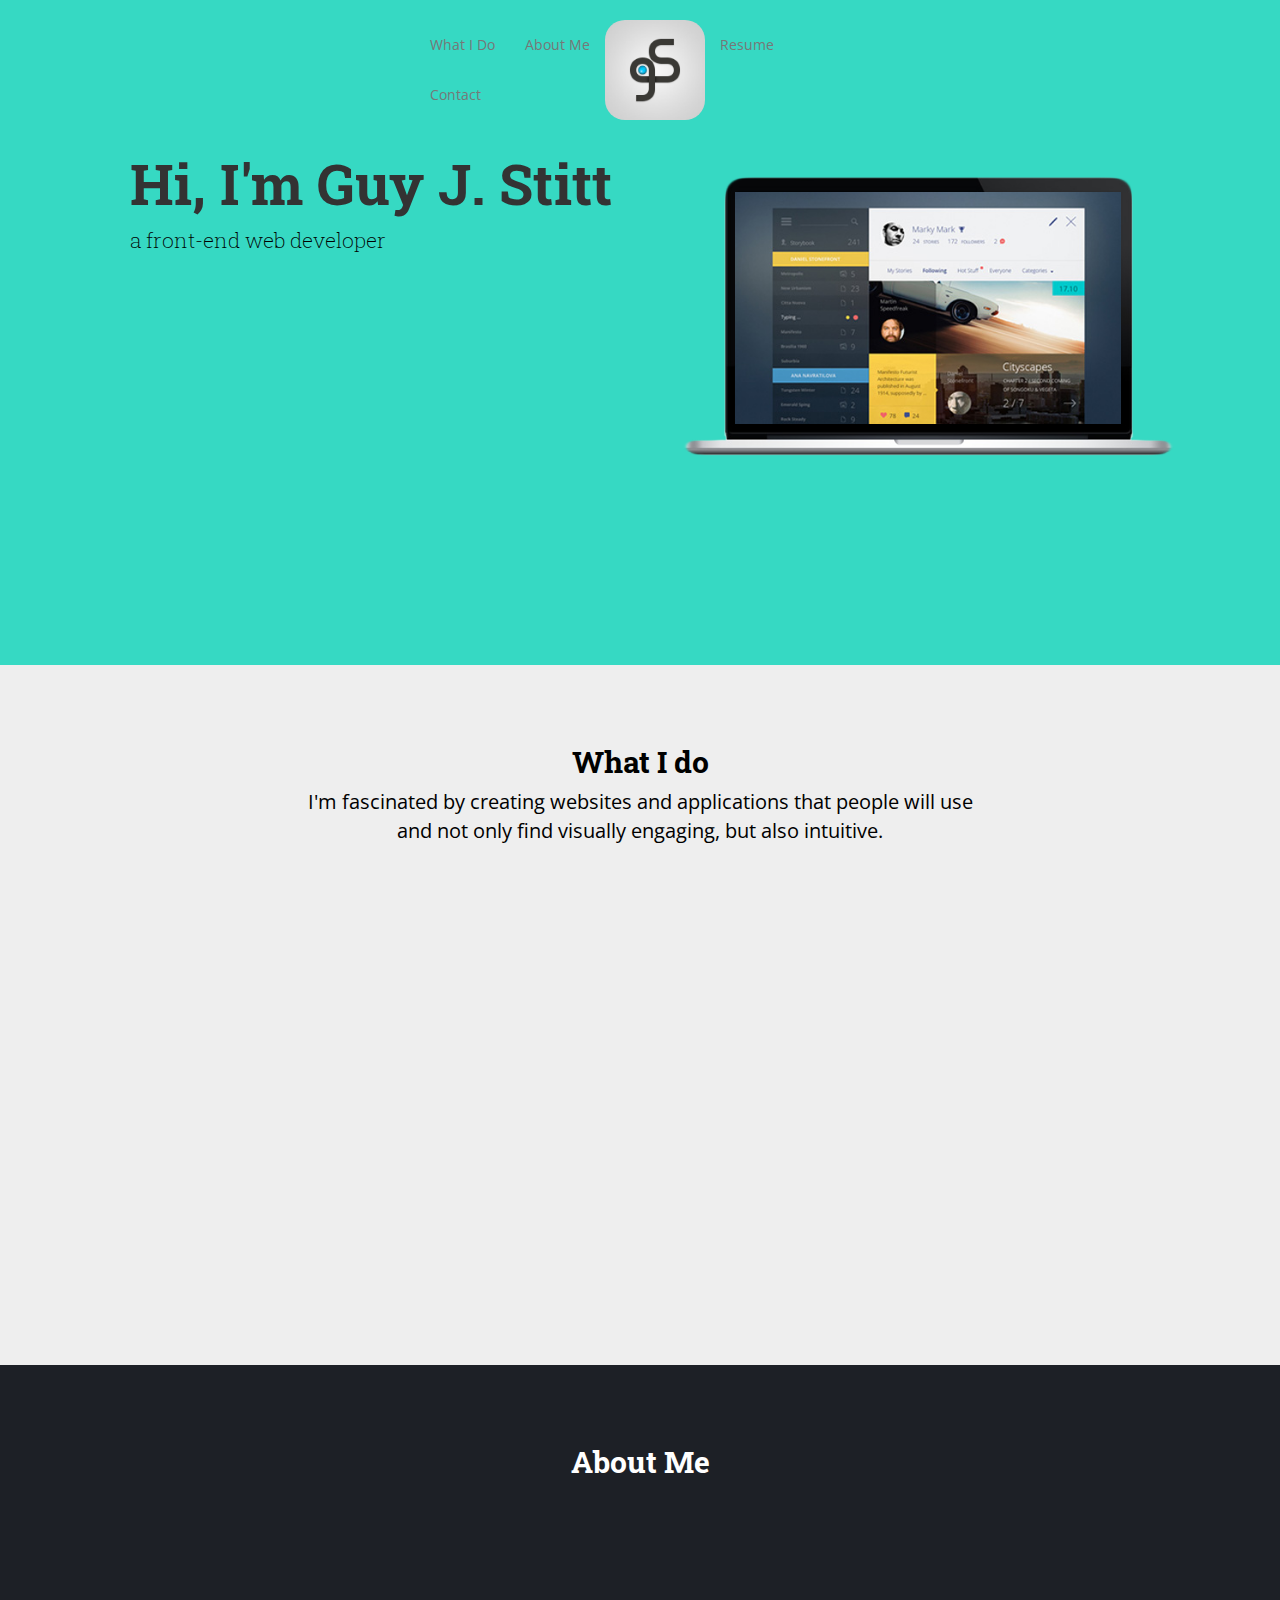
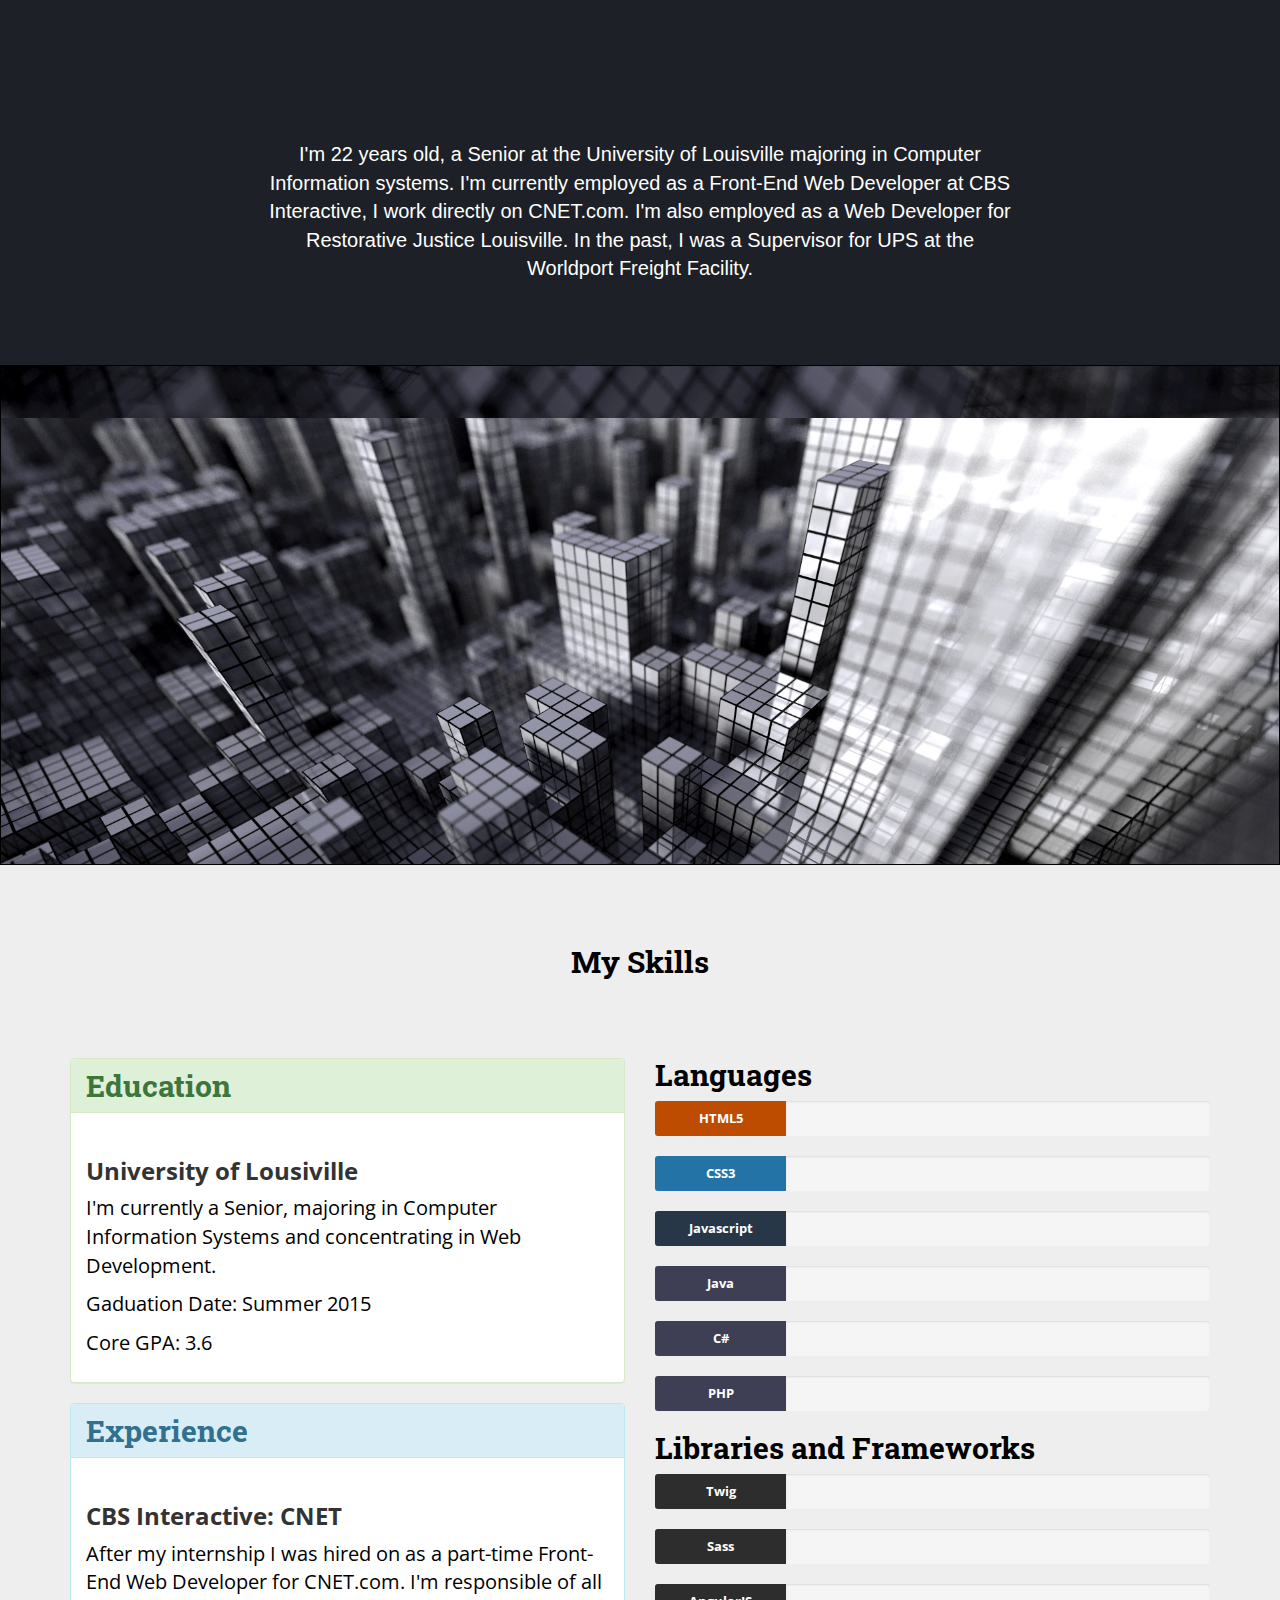
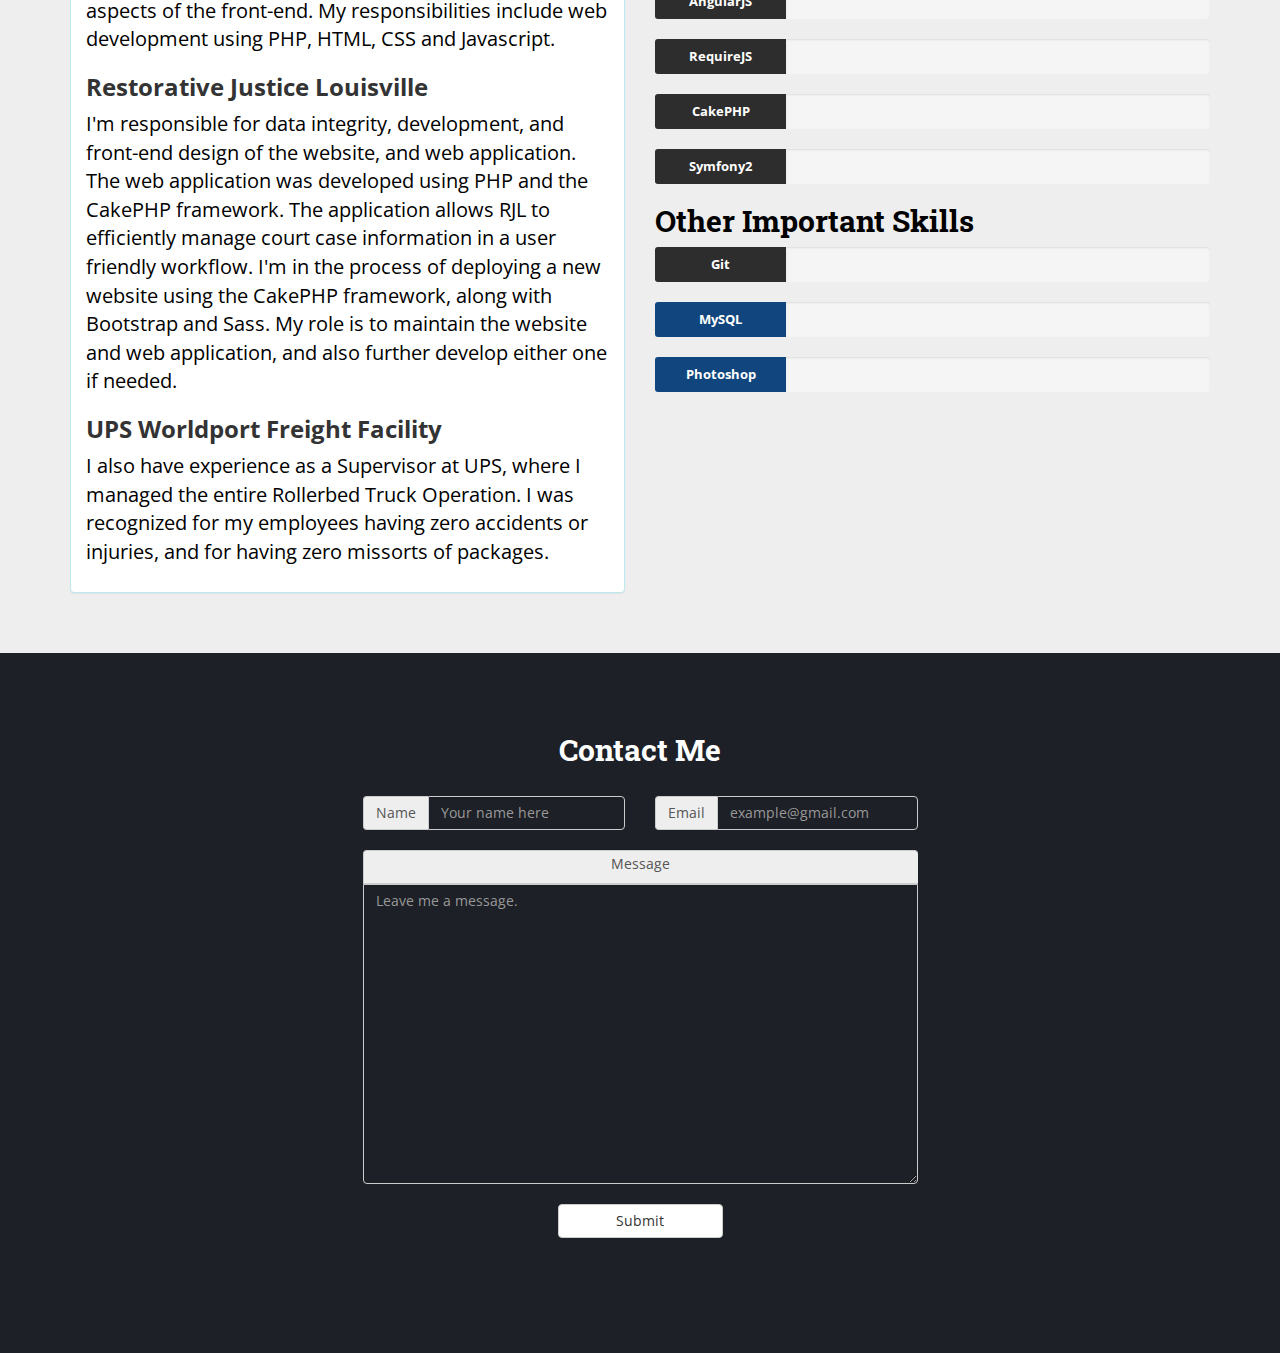
==== commit 338fc7bf: "initial commit for homework 4, customized bootstrap components" ====
--- a/index.html
+++ b/index.html
@@ -9,6 +9,7 @@
   <meta property="og:description" content="Welcome to my personal website" />
 
   <title>My Website</title>
+  <link rel="icon" type="image/png" href="img/favicon.ico">
 
   <link rel="stylesheet" href="css/bootstrap.min.css">
   <link rel="stylesheet" href="css/scrolling-nav.css">
@@ -25,6 +26,8 @@
 <body id="page-top" data-spy="scroll" data-target=".navbar-fixed-top">
   <div class="contentWrapper">
 
+
+
     <!-- Navigation -->
     <nav class="navbar navbar-default navbar-fixed-top" role="navigation">
         <div class="container">
@@ -35,7 +38,6 @@
                     <span class="icon-bar"></span>
                     <span class="icon-bar"></span>
                 </button>
-                <a class="navbar-brand page-scroll" href="#page-top">My Website</a>
             </div>
 
             <!-- Collect the nav links, forms, and other content for toggling -->
@@ -51,8 +53,12 @@
                     <li>
                         <a class="page-scroll" href="#services" ajaxed="">About Me</a>
                     </li>
+                    <a  class="navbar-brand page-scroll logo-center" href="#page-top"><img class="logo-1" src="img/gs-logo-left.jpg"><img class="logo-2" src="img/gs-logo-right.jpg" style="display:none;"></a>
                     <li>
-                        <a class="page-scroll" href="#contact" ajaxed="">Resume</a>
+                        <a class="page-scroll" href="#resume" ajaxed="">Resume</a>
+                    </li>
+                    <li>
+                        <a class="page-scroll" href="#contact" ajaxed="">Contact</a>
                     </li>
                 </ul>
             </div>
@@ -155,7 +161,7 @@
                 <div class="aboutMe">
                   <h2 class="scrollimation">About Me</h2>
                 </div>  
-                <div class="profilePic scrollimation"></div>
+                <div class="profilePic img-circle scrollimation"></div>
                 <div class="aboutP">
                   <p>I'm 22 years old, a Senior at the University of Louisville majoring in Computer Information systems. I'm currently employed as a Front-End Web Developer at CBS Interactive, I work directly on CNET.com. I'm also employed as a Web Developer for Restorative Justice Louisville. In the past, I was a Supervisor for UPS at the Worldport Freight Facility.</p>
                 </div>
@@ -170,138 +176,270 @@
         <div class="picture"></div>
     </section>
 
-    <!-- Contact Section -->
-    <section id="contact" class="contact-section">
+
+
+    <!-- Resume Section -->
+    <section id="resume" class="resume-section">
         <div class="container">
             <!-- Resume twig -->
             <div class="row">
                 <h2 class="skills scrollimation">My Skills</h2>
                 <div class="col-sm-6">
-                    <h2>Education</h2>
-                    <section>
+                    <section class="panel panel-success">
+                      <h2 class="panel-heading">Education</h2>
+                      <div class="panel-body">
                         <h3>University of Lousiville</h3>
                         <p>I'm currently a Senior, majoring in Computer Information Systems and concentrating in Web Development.</p>
                         <p>Gaduation Date: Summer 2015</p>
                         <p>Core GPA: 3.6</p>
+                      </div>
                     </section>
-                    <h2>Experience</h2>
-                    <section>
-                        <h3>CBS Interactive: CNET</h3>
-                        <p>After my internship I was hired on as a part-time Front-End Web Developer for CNET.com. I'm responsible of all aspects of the front-end. My responsibilities include web development using PHP, HTML, CSS and Javascript.</p>
-                    </section>
-                    <section>
-                        <h3>Restorative Justice Louisville</h3>
-                        <p>I'm responsible for data integrity, development, and front-end design of the website, and web application. The web application was developed using PHP and the CakePHP framework. The application allows RJL to efficiently manage court case information in a user friendly workflow. I'm in the process of deploying a new website using the CakePHP framework, along with Bootstrap and Sass. My role is to maintain the website and web application, and also further develop either one if needed.</p>
-                    </section>
-                    <section>
-                        <h3>UPS Worldport Freight Facility</h3>
-                        <p>I also have experience as a Supervisor at UPS, where I managed the entire Rollerbed Truck Operation. I was recognized for my employees having zero accidents or injuries, and for having zero missorts of packages.</p>
+                    <section class="panel panel-info">
+                        <h2 class="panel-heading">Experience</h2>
+                        <div class="panel-body">
+                          <h3>CBS Interactive: CNET</h3>
+                          <p>After my internship I was hired on as a part-time Front-End Web Developer for CNET.com. I'm responsible of all aspects of the front-end. My responsibilities include web development using PHP, HTML, CSS and Javascript.</p>
+                          <h3>Restorative Justice Louisville</h3>
+                          <p>I'm responsible for data integrity, development, and front-end design of the website, and web application. The web application was developed using PHP and the CakePHP framework. The application allows RJL to efficiently manage court case information in a user friendly workflow. I'm in the process of deploying a new website using the CakePHP framework, along with Bootstrap and Sass. My role is to maintain the website and web application, and also further develop either one if needed.</p>
+                          <h3>UPS Worldport Freight Facility</h3>
+                          <p>I also have experience as a Supervisor at UPS, where I managed the entire Rollerbed Truck Operation. I was recognized for my employees having zero accidents or injuries, and for having zero missorts of packages.</p>
+                        </div>
                     </section>
                 </div>
                 <div class="col-sm-6">
                     <h2>Languages</h2>
-                    <div class="skillbar clearfix " data-percent="90%">
-                        <div class="skillbar-title" style="background: #d35400;"><span>HTML5</span></div>
-                        <div class="skillbar-bar" style="background: #e67e22;"></div>
-                        <div class="skill-bar-percent">90%</div>
-                    </div> <!-- End Skill Bar -->
-
-                    <div class="skillbar clearfix " data-percent="85%">
-                        <div class="skillbar-title" style="background: #2980b9;"><span>CSS3</span></div>
-                        <div class="skillbar-bar" style="background: #3498db;"></div>
-                        <div class="skill-bar-percent">85%</div>
-                    </div> <!-- End Skill Bar -->
-
-                    <div class="skillbar clearfix " data-percent="75%">
-                        <div class="skillbar-title" style="background: #2c3e50;"><span>jQuery</span></div>
-                        <div class="skillbar-bar" style="background: #2c3e50;"></div>
-                        <div class="skill-bar-percent">75%</div>
-                    </div> <!-- End Skill Bar -->
-
-                    <div class="skillbar clearfix " data-percent="70%">
-                        <div class="skillbar-title" style="background: #2c3e50;"><span>Javascript</span></div>
-                        <div class="skillbar-bar" style="background: #2c3e50;"></div>
-                        <div class="skill-bar-percent">70%</div>
-                    </div> <!-- End Skill Bar -->
-
-                    <div class="skillbar clearfix " data-percent="65%">
-                        <div class="skillbar-title" style="background: #46465e;"><span>Java</span></div>
-                        <div class="skillbar-bar" style="background: #5a68a5;"></div>
-                        <div class="skill-bar-percent">65%</div>
-                    </div> <!-- End Skill Bar -->
-
-                    <div class="skillbar clearfix " data-percent="75%">
-                        <div class="skillbar-title" style="background: #333333;"><span>C#</span></div>
-                        <div class="skillbar-bar" style="background: #525252;"></div>
-                        <div class="skill-bar-percent">75%</div>
-                    </div> <!-- End Skill Bar -->
-
-                    <div class="skillbar clearfix " data-percent="80%">
-                        <div class="skillbar-title" style="background: #46465e;"><span>PHP</span></div>
-                        <div class="skillbar-bar" style="background: #5a68a5;"></div>
-                        <div class="skill-bar-percent">80%</div>
-                    </div> <!-- End Skill Bar -->
-                    <h2>Extensions</h2>
-                    <div class="skillbar clearfix " data-percent="90%">
-                        <div class="skillbar-title" style="background: #333333;"><span>Twig</span></div>
-                        <div class="skillbar-bar" style="background: #4288d0;"></div>
-                        <div class="skill-bar-percent">90%</div>
-                    </div> <!-- End Skill Bar -->
-
-                    <div class="skillbar clearfix " data-percent="80%">
-                        <div class="skillbar-title" style="background: #333333;"><span>Sass</span></div>
-                        <div class="skillbar-bar" style="background: #2ecc71;"></div>
-                        <div class="skill-bar-percent">80%</div>
-                    </div> <!-- End Skill Bar -->
-
-                    <div class="skillbar clearfix " data-percent="85%">
-                        <div class="skillbar-title" style="background: #333333;"><span>RequireJS</span></div>
-                        <div class="skillbar-bar" style="background: #e67e22;"></div>
-                        <div class="skill-bar-percent">85%</div>
-                    </div> <!-- End Skill Bar -->
-                    <h2>Frameworks</h2>
-                    <div class="skillbar clearfix " data-percent="95%">
-                        <div class="skillbar-title" style="background: #333333;"><span>CakePHP</span></div>
-                        <div class="skillbar-bar" style="background: #525252;"></div>
-                        <div class="skill-bar-percent">95%</div>
-                    </div> <!-- End Skill Bar -->
-
-                    <div class="skillbar clearfix " data-percent="75%">
-                        <div class="skillbar-title" style="background: #333333;"><span>Symfony2</span></div>
-                        <div class="skillbar-bar" style="background: #2ecc71;"></div>
-                        <div class="skill-bar-percent">75%</div>
-                    </div> <!-- End Skill Bar -->
+                    <div class="row">
+                      <div class="skillbar clearfix">
+                        <div class="col-xs-3 skill-title-wrapper">
+                          <div class="skillbar-title" style="background: #d35400;"><span>HTML5</span></div>
+                        </div>
+                        <div class="col-xs-9 skill-bar-wrapper">
+                          <div class="progress" data-percent="95%">
+                            <div class="progress-bar progress-bar-success" role="progressbar"  style="background:  rgb(230, 126, 34);"></div>
+                          </div>
+                        </div>
+                      </div>
+                    </div>
+                    <div class="row">
+                      <div class="skillbar clearfix">
+                        <div class="col-xs-3 skill-title-wrapper">
+                          <div class="skillbar-title" style="background: #2980b9;"><span>CSS3</span></div>
+                        </div>
+                        <div class="col-xs-9 skill-bar-wrapper">
+                          <div class="progress" data-percent="85%">
+                            <div class="progress-bar progress-bar-success" role="progressbar"  style="background: #3498db;"></div>
+                          </div>
+                        </div>
+                      </div>
+                    </div>
+                    <div class="row">
+                      <div class="skillbar clearfix">
+                        <div class="col-xs-3 skill-title-wrapper">
+                          <div class="skillbar-title" style="background: #2c3e50;"><span>Javascript</span></div>
+                        </div>
+                        <div class="col-xs-9 skill-bar-wrapper">
+                          <div class="progress" data-percent="80%">
+                            <div class="progress-bar progress-bar-success" role="progressbar"  style="background: #2c3e50;"></div>
+                          </div>
+                        </div>
+                      </div>
+                    </div>
+                    <div class="row">
+                      <div class="skillbar clearfix">
+                        <div class="col-xs-3 skill-title-wrapper">
+                          <div class="skillbar-title" style="background: #46465e;"><span>Java</span></div>
+                        </div>
+                        <div class="col-xs-9 skill-bar-wrapper">
+                          <div class="progress" data-percent="70%">
+                            <div class="progress-bar progress-bar-success" role="progressbar"  style="background:  #5a68a5;"></div>
+                          </div>
+                        </div>
+                      </div>
+                    </div>
+                    <div class="row">
+                      <div class="skillbar clearfix">
+                        <div class="col-xs-3 skill-title-wrapper">
+                          <div class="skillbar-title" style="background: #46465e;"><span>C#</span></div>
+                        </div>
+                        <div class="col-xs-9 skill-bar-wrapper">
+                          <div class="progress" data-percent="75%">
+                            <div class="progress-bar progress-bar-success" role="progressbar"  style="background:  #525252;"></div>
+                          </div>
+                        </div>
+                      </div>
+                    </div>
+                    <div class="row">
+                      <div class="skillbar clearfix">
+                        <div class="col-xs-3 skill-title-wrapper">
+                          <div class="skillbar-title" style="background: #46465e;"><span>PHP</span></div>
+                        </div>
+                        <div class="col-xs-9 skill-bar-wrapper">
+                          <div class="progress" data-percent="95%">
+                            <div class="progress-bar progress-bar-success" role="progressbar"  style="background: #5a68a5;"></div>
+                          </div>
+                        </div>
+                      </div>
+                    </div>
+                    <h2>Libraries and Frameworks</h2>
+                    <div class="row">
+                      <div class="skillbar clearfix">
+                        <div class="col-xs-3 skill-title-wrapper">
+                          <div class="skillbar-title" style="background: #333333;"><span>Twig</span></div>
+                        </div>
+                        <div class="col-xs-9 skill-bar-wrapper">
+                          <div class="progress" data-percent="95%">
+                            <div class="progress-bar progress-bar-success" role="progressbar"  style="background: #4288d0;"></div>
+                          </div>
+                        </div>
+                      </div>
+                    </div>
+                    <div class="row">
+                      <div class="skillbar clearfix">
+                        <div class="col-xs-3 skill-title-wrapper">
+                          <div class="skillbar-title" style="background: #333333;"><span>Sass</span></div>
+                        </div>
+                        <div class="col-xs-9 skill-bar-wrapper">
+                          <div class="progress" data-percent="90%">
+                            <div class="progress-bar progress-bar-success" role="progressbar"  style="background: #2ecc71;"></div>
+                          </div>
+                        </div>
+                      </div>
+                    </div>
+                    <div class="row">
+                      <div class="skillbar clearfix">
+                        <div class="col-xs-3 skill-title-wrapper">
+                          <div class="skillbar-title" style="background: #333333;"><span>AngularJS</span></div>
+                        </div>
+                        <div class="col-xs-9 skill-bar-wrapper">
+                          <div class="progress" data-percent="65%">
+                            <div class="progress-bar progress-bar-success" role="progressbar"  style="background: #5a68a5;"></div>
+                          </div>
+                        </div>
+                      </div>
+                    </div>
+                    <div class="row">
+                      <div class="skillbar clearfix">
+                        <div class="col-xs-3 skill-title-wrapper">
+                          <div class="skillbar-title" style="background: #333333;"><span>RequireJS</span></div>
+                        </div>
+                        <div class="col-xs-9 skill-bar-wrapper">
+                          <div class="progress" data-percent="85%">
+                            <div class="progress-bar progress-bar-success" role="progressbar"  style="background:rgb(230, 126, 34);"></div>
+                          </div>
+                        </div>
+                      </div>
+                    </div>
+                    <div class="row">
+                      <div class="skillbar clearfix">
+                        <div class="col-xs-3 skill-title-wrapper">
+                          <div class="skillbar-title" style="background: #333333;"><span>CakePHP</span></div>
+                        </div>
+                        <div class="col-xs-9 skill-bar-wrapper">
+                          <div class="progress" data-percent="95%">
+                            <div class="progress-bar progress-bar-success" role="progressbar"  style="background: #525252;"></div>
+                          </div>
+                        </div>
+                      </div>
+                    </div>
+                    <div class="row">
+                      <div class="skillbar clearfix">
+                        <div class="col-xs-3 skill-title-wrapper">
+                          <div class="skillbar-title" style="background: #333333;"><span>Symfony2</span></div>
+                        </div>
+                        <div class="col-xs-9 skill-bar-wrapper">
+                          <div class="progress" data-percent="75%">
+                            <div class="progress-bar progress-bar-success" role="progressbar"  style="background: #2ecc71;"></div>
+                          </div>
+                        </div>
+                      </div>
+                    </div>
                     <h2>Other Important Skills</h2>
-                    <div class="skillbar clearfix " data-percent="95%">
-                        <div class="skillbar-title" style="background: #333333;"><span>Git</span></div>
-                        <div class="skillbar-bar" style="background: #525252;"></div>
-                        <div class="skill-bar-percent">95%</div>
-                    </div> <!-- End Skill Bar -->
-
-
-                    <div class="skillbar clearfix " data-percent="85%">
-                        <div class="skillbar-title" style="background: #124e8c;"><span>MySQL</span></div>
-                        <div class="skillbar-bar" style="background: #4288d0;"></div>
-                        <div class="skill-bar-percent">85%</div>
-                    </div> <!-- End Skill Bar -->
-
-                    <div class="skillbar clearfix " data-percent="70%">
-                        <div class="skillbar-title" style="background: #124e8c;"><span>Photoshop</span></div>
-                        <div class="skillbar-bar" style="background: #4288d0;"></div>
-                        <div class="skill-bar-percent">70%</div>
-                    </div> <!-- End Skill Bar -->
-                </div>
-            </div>
+                    <div class="row">
+                      <div class="skillbar clearfix">
+                        <div class="col-xs-3 skill-title-wrapper">
+                          <div class="skillbar-title" style="background: #333333;"><span>Git</span></div>
+                        </div>
+                        <div class="col-xs-9 skill-bar-wrapper">
+                          <div class="progress" data-percent="90%">
+                            <div class="progress-bar progress-bar-success" role="progressbar"  style="background:  #525252;"></div>
+                          </div>
+                        </div>
+                      </div>
+                    </div>
+                    <div class="row">
+                      <div class="skillbar clearfix">
+                        <div class="col-xs-3 skill-title-wrapper">
+                          <div class="skillbar-title" style="background: #124e8c;"><span>MySQL</span></div>
+                        </div>
+                        <div class="col-xs-9 skill-bar-wrapper">
+                          <div class="progress" data-percent="95%">
+                            <div class="progress-bar progress-bar-success" role="progressbar"  style="background: #4288d0;"></div>
+                          </div>
+                        </div>
+                      </div>
+                    </div>
+                    <div class="row">
+                      <div class="skillbar clearfix">
+                        <div class="col-xs-3 skill-title-wrapper">
+                          <div class="skillbar-title" style="background: #124e8c;"><span>Photoshop</span></div>
+                        </div>
+                        <div class="col-xs-9 skill-bar-wrapper">
+                          <div class="progress" data-percent="85%">
+                            <div class="progress-bar progress-bar-success" role="progressbar"  style="background: #4288d0;"></div>
+                          </div>
+                        </div>
+                      </div>
+                    </div>
+                </div>
+            </div>
+        </div>
+    </section>
+    <section id="contact" class="contact-section">
+        <div class="container">
+          <form name-"Contact">
+            <div class="row">
+              <h2 class="contact scrollimation">Contact Me</h2>
+              <div class="col-md-3 col-md-offset-3">
+                <div class="input-group">
+                  <span class="input-group-addon" id="basic-addon1">Name</span>
+                  <input type="text" class="form-control" placeholder="Your name here" aria-describedby="basic-addon1">
+                </div>
+              </div>
+              <div class="col-md-3">
+                <div class="input-group">
+                  <span class="input-group-addon" id="basic-addon1">Email</span>
+                  <input type="text" class="form-control" placeholder="example@gmail.com" aria-describedby="basic-addon1">
+                </div>
+              </div>
+            </div>
+            <div class="row">
+              <div class="col-md-6 col-md-offset-3">
+                <div class="input-group message">
+                  <span class="input-group-addon messageHed" id="basic-addon1">Message</span>
+                  <textarea class="form-control messageDek" placeholder="Leave me a message." aria-describedby="basic-addon1"></textarea>
+                </div>
+              </div>
+            </div>
+            <div class="row">
+              <div class="col-md-2 col-md-offset-5">
+                <button type="submit" class="btn btn-default">Submit</button>
+              </div>
+            </div>
+          </form>
         </div>
     </section>
   </div> 
   <script type="text/javascript" src="js/jquery-1.11.1.min.js"></script>
+  <script type="text/javascript" src="js/jquery.easing.min.js"></script>
+  <script type="text/javascript" src="js/waypoints.min.js"></script>
+  <script type="text/javascript" src="js/jquery.mousewheel.js"></script>
+  <script type="text/javascript" src="js/jquery.simplr.smoothscroll.js"></script>
+  <script type="text/javascript" src="js/smooth-scroll.js"></script>
   <script type="text/javascript" src="js/modernizr.min.js"></script>
   <script type="text/javascript" src="js/bootstrap.min.js"></script>
   <script type="text/javascript" src="js/scrolling-nav.js"></script>
   <script type="text/javascript" src="js/share.js"></script>
   <script type="text/javascript" src="js/slider.js"></script>
-  <script type="text/javascript" src="js/waypoints.min.js"></script>
-  <script type="text/javascript" src="js/slider.js"></script>
+  <script type="text/javascript" src="js/skills.js"></script>
 </body>
 </html>
--- a/css/scrolling-nav.css
+++ b/css/scrolling-nav.css
@@ -31,6 +31,10 @@
         padding: 0;
         background-color: white;
     }
+
+    .logo-change {
+        display: none;
+    }
 }
 
 /* Demo Sections - You can use these as guides or delete them - the scroller will work with any sort of height, fixed, undefined, or percentage based.
@@ -62,10 +66,16 @@
    
 }
 
-.contact-section {
+.resume-section {
     min-height: 100%;
     padding-top: 80px;
     background: #eee;
+}
+
+.contact-section {
+    min-height: 700px;
+    padding-top: 80px;
+    background-color: #1D2026;
 }
 
 .fadeIn {
@@ -100,7 +110,47 @@
     .services-section{
         padding-top: 50px;
     }
-    .contact-section{
+    .resume-section{
         padding-top: 50px;
     }
+}
+@media (min-width: 768px) {
+    .navbar-nav {
+        float: none;
+        width: 451px;
+        margin: 0 auto;
+    }
+}
+
+
+/* Logo CSS */ 
+.logo-center {
+    margin: 0 !important;
+    padding: 0 !important;
+}
+
+.logo-center img {
+    width: 100px;
+    border-radius: 20px;
+}
+
+#cut-diamond {
+    border-style: solid;
+    border-color: transparent transparent red transparent;
+    border-width: 0 25px 25px 25px;
+    height: 0;
+    width: 50px;
+    position: relative;
+    margin: 20px 0 50px 0;
+}
+#cut-diamond:after {
+    content: "";
+    position: absolute;
+    top: 25px;
+    left: -25px;
+    width: 0;
+    height: 0;
+    border-style: solid;
+    border-color: red transparent transparent transparent;
+    border-width: 70px 50px 0 50px;
 }--- a/css/default.desktop.css
+++ b/css/default.desktop.css
@@ -110,25 +110,24 @@
 /* line 68, ../sass/_about.scss */
 .profilePic {
   position: relative;
-  border-radius: 105%;
   border: 1px solid black;
   overflow: hidden;
   padding: 125px;
   width: auto;
   max-width: 250px;
   /* max-height: 400px; */
-  background: url("../img/profile2.jpg");
-  background-position: 0px -17px, center;
+  background: url("../img/new-profile.jpg");
+  background-position: 0px 0px, center;
   margin: 0 auto;
   /* transform: scale(0.5); */
-  background-size: cover;
+  background-size: 100%;
 }
 
 /* line 84, ../sass/_about.scss */
 .profilePic.scrollimation {
   opacity: 0;
   transform: translateX(-1000px);
-  transition: transform 0.6s cubic-bezier(0.17, 0.89, 0.67, 1.57), opacity 0.6s ease-out;
+  transition: transform 0.6s, opacity 0.6s ease-out;
 }
 
 /* line 90, ../sass/_about.scss */
@@ -175,10 +174,10 @@
 
 /* line 26, ../sass/_resume.scss */
 .skillbar-title {
-  position: absolute;
+  position: relative;
   top: 0;
   left: 0;
-  width: 110px;
+  width: 100%;
   font-weight: bold;
   font-size: 13px;
   color: #ffffff;
@@ -195,7 +194,7 @@
 .skillbar-title span {
   display: block;
   background: rgba(0, 0, 0, 0.1);
-  padding: 0 20px;
+  text-align: center;
   height: 35px;
   line-height: 35px;
   -webkit-border-top-left-radius: 3px;
@@ -211,9 +210,12 @@
   height: 35px;
   width: 0px;
   background: #6adcfa;
-  border-radius: 3px;
-  -moz-border-radius: 3px;
-  -webkit-border-radius: 3px;
+  border-top-right-radius: 3px;
+  border-bottom-right-radius: 3px;
+  -moz-border-top-right-radius: 3px;
+  -moz-border-bottom-right-radius: 3px;
+  -webkit-border-top-right-radius: 3px;
+  -webkit-border-bottom-right-radius: 3px;
 }
 
 /* line 66, ../sass/_resume.scss */
@@ -415,7 +417,7 @@
   height: 500px;
   width: 100%;
   max-height: 700px;
-  background: url("../img/uofl.jpg");
+  background: url("../img/depth.jpg");
   background-position: 0px -800px, center;
   margin: 0 auto;
   /* transform: scale(0.5); */
@@ -428,3 +430,74 @@
     background-position: center !important;
   }
 }
+
+/* Resume CSS */
+#resume .container {
+  padding-bottom: 40px;
+}
+
+#resume .progress {
+  height: 35px;
+  border-top-right-radius: 3px;
+  border-bottom-right-radius: 3px;
+  -moz-border-top-right-radius: 3px;
+  -moz-border-bottom-right-radius: 3px;
+  -webkit-border-top-right-radius: 3px;
+  -webkit-border-bottom-right-radius: 3px;
+  border-top-left-radius: 0;
+  border-bottom-left-radius: 0;
+  -moz-border-top-left-radius: 0;
+  -moz-border-bottom-left-radius: 0;
+  -webkit-border-top-left-radius: 0;
+  -webkit-border-bottom-left-radius: 0;
+}
+
+#resume .progress-bar {
+
+}
+
+.skill-title-wrapper {
+  padding-right: 0;
+}
+
+.skill-bar-wrapper {
+  padding-left: 0;
+}
+/* Contact CSS */
+
+#contact h2 {
+  text-align: center;
+  color: white;
+}
+
+#contact .input-group {
+  margin-top: 20px;
+}
+
+#contact .input-group span.messageHed {
+  height: 34px;
+  display: block;
+  border-radius: 4px 4px 0 0 !important;
+}
+
+
+#contact .input-group span.messageHed, #contact .input-group.message {
+  width: 100%;
+}
+
+#contact .input-group textarea.messageDek {
+  height: 300px;
+  border-radius: 0 0  4px 4px !important;
+  background-color: transparent;
+}
+
+#contact .btn {
+  width: 100%;
+
+  margin-top: 20px;
+}
+
+.form-control {
+  background-color: transparent;
+}
+
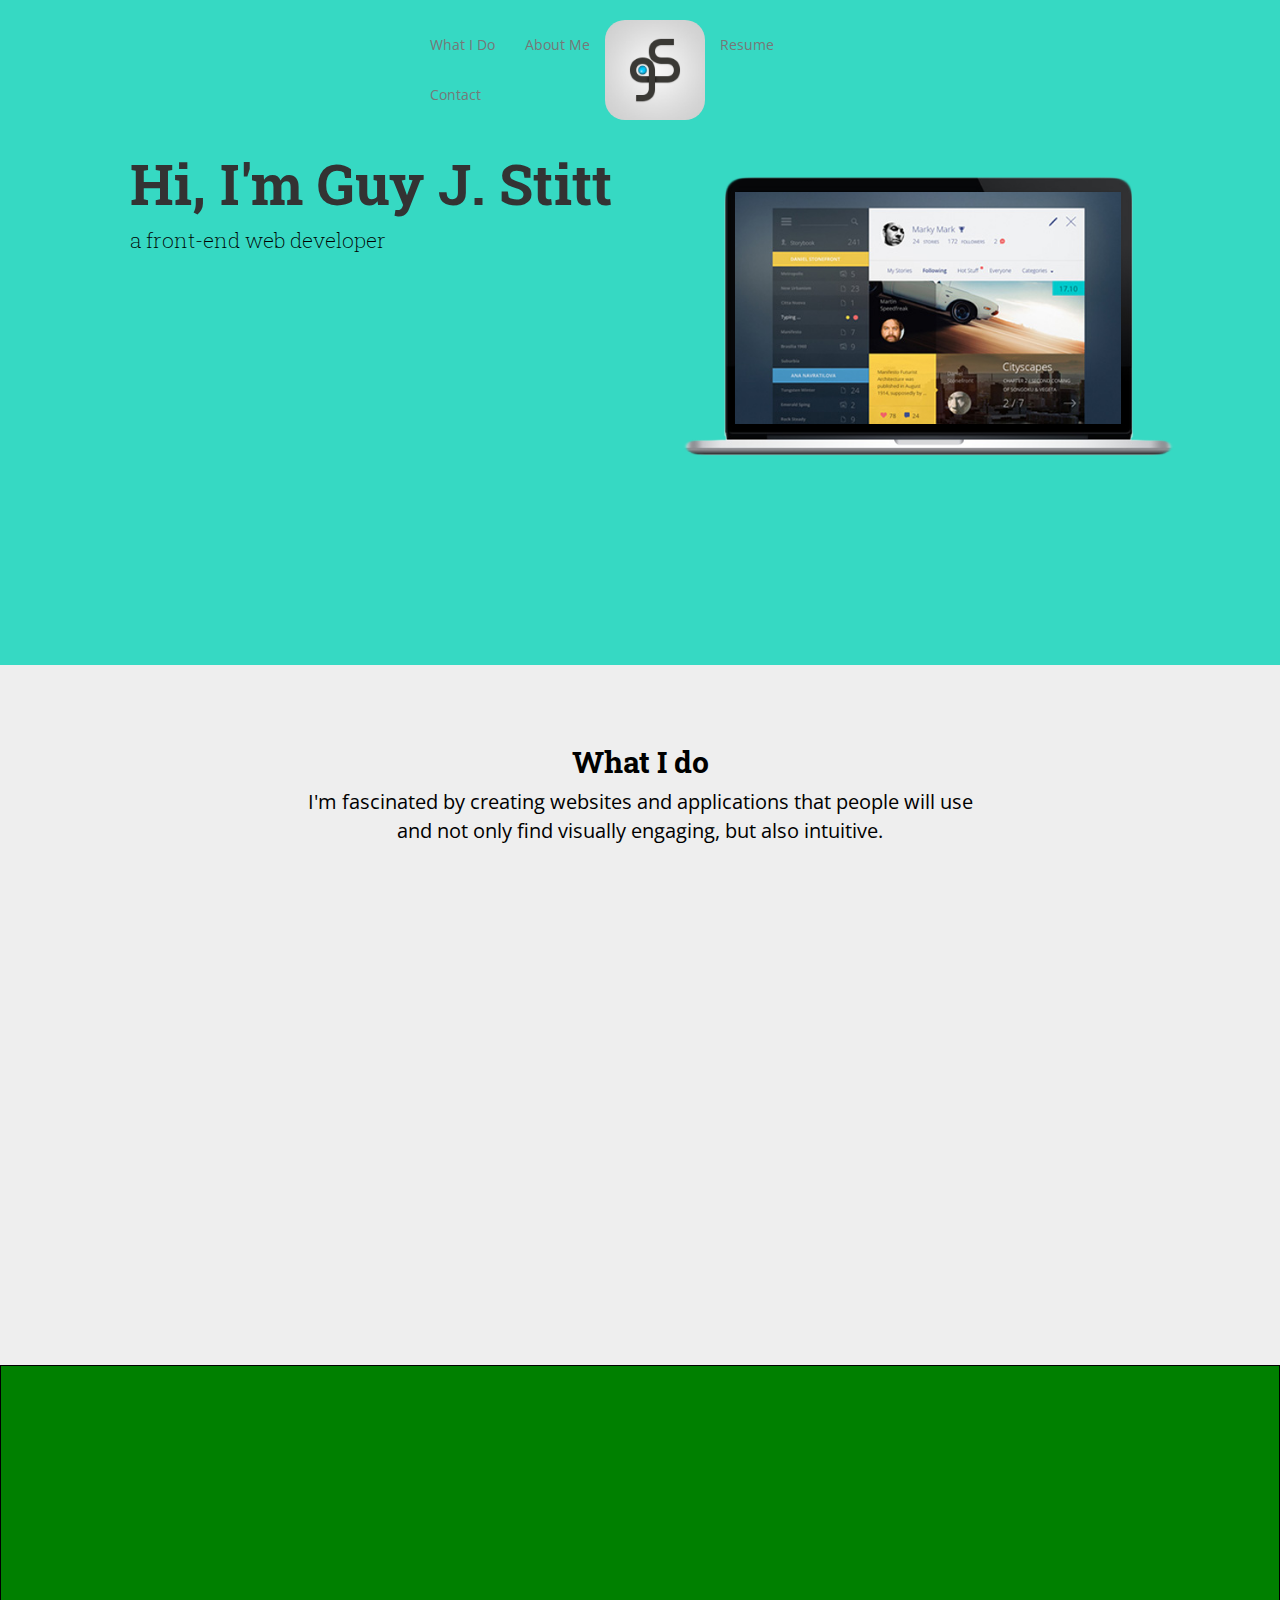
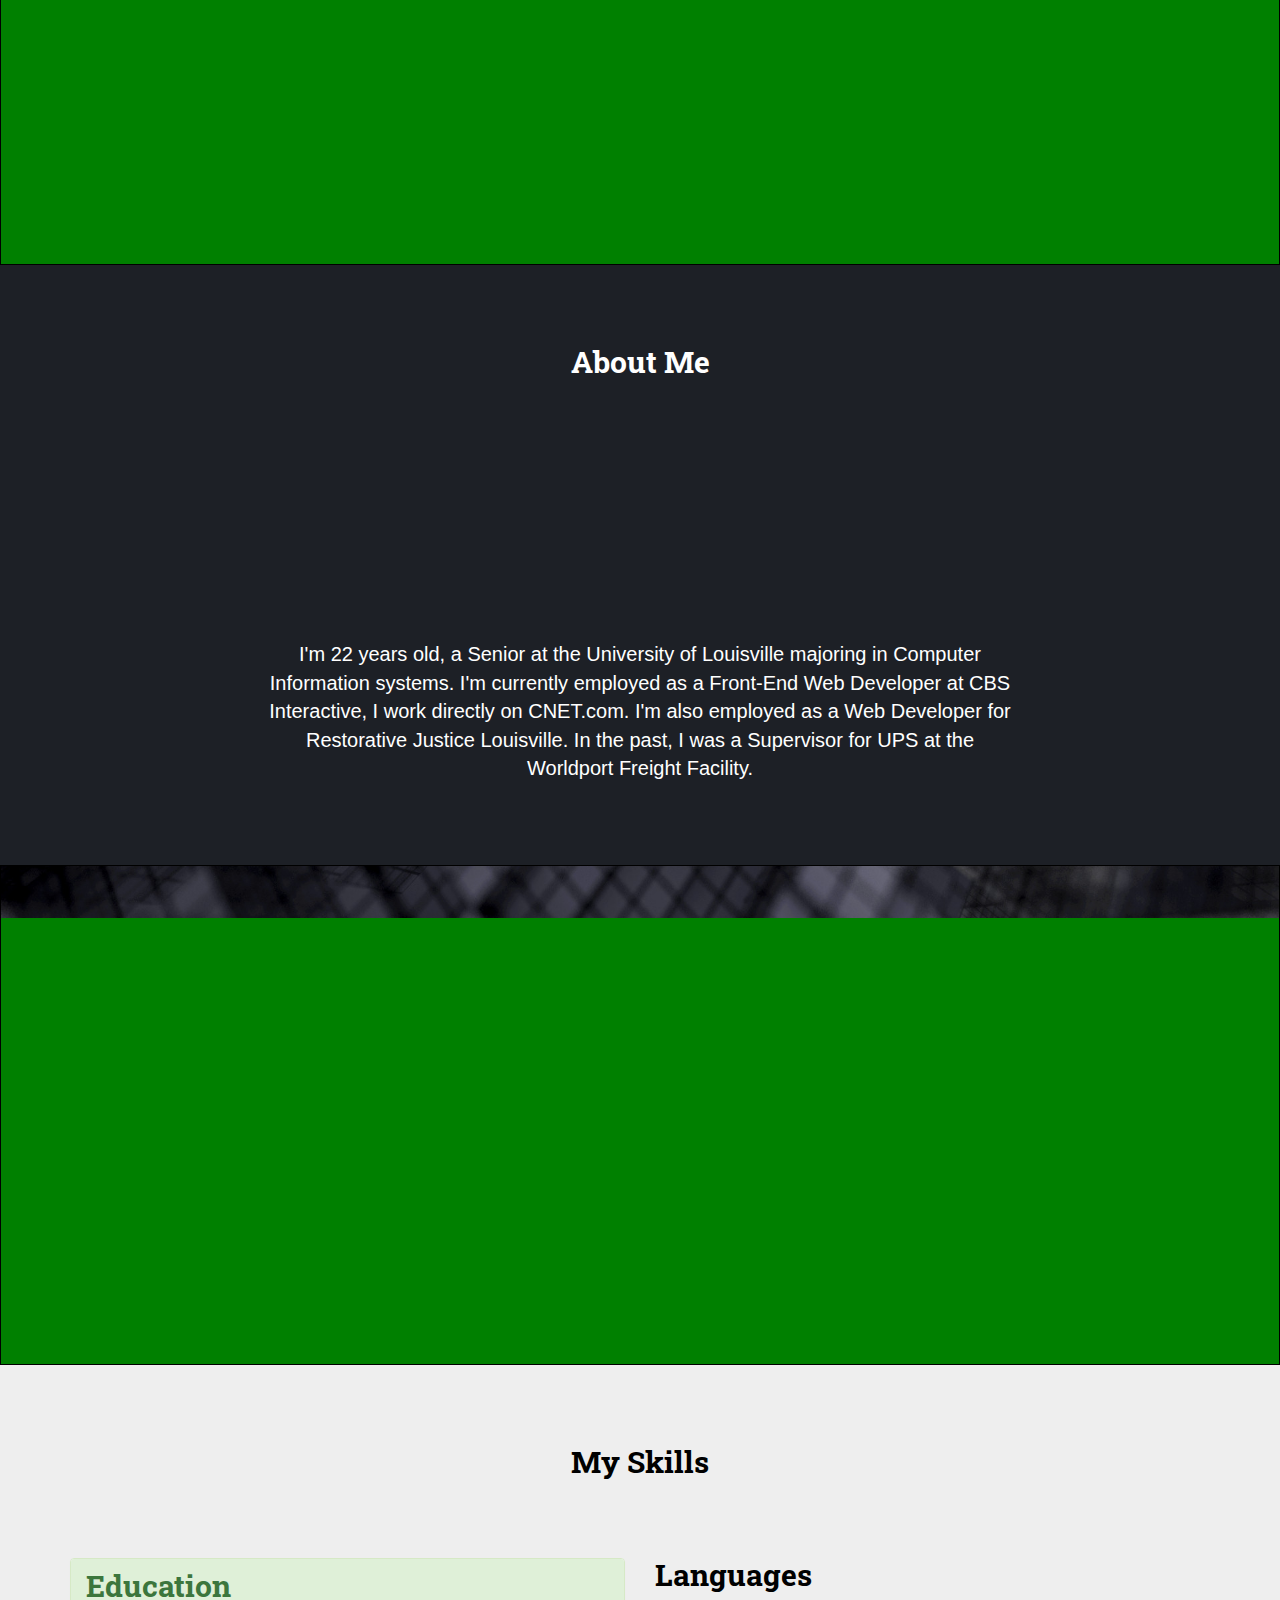
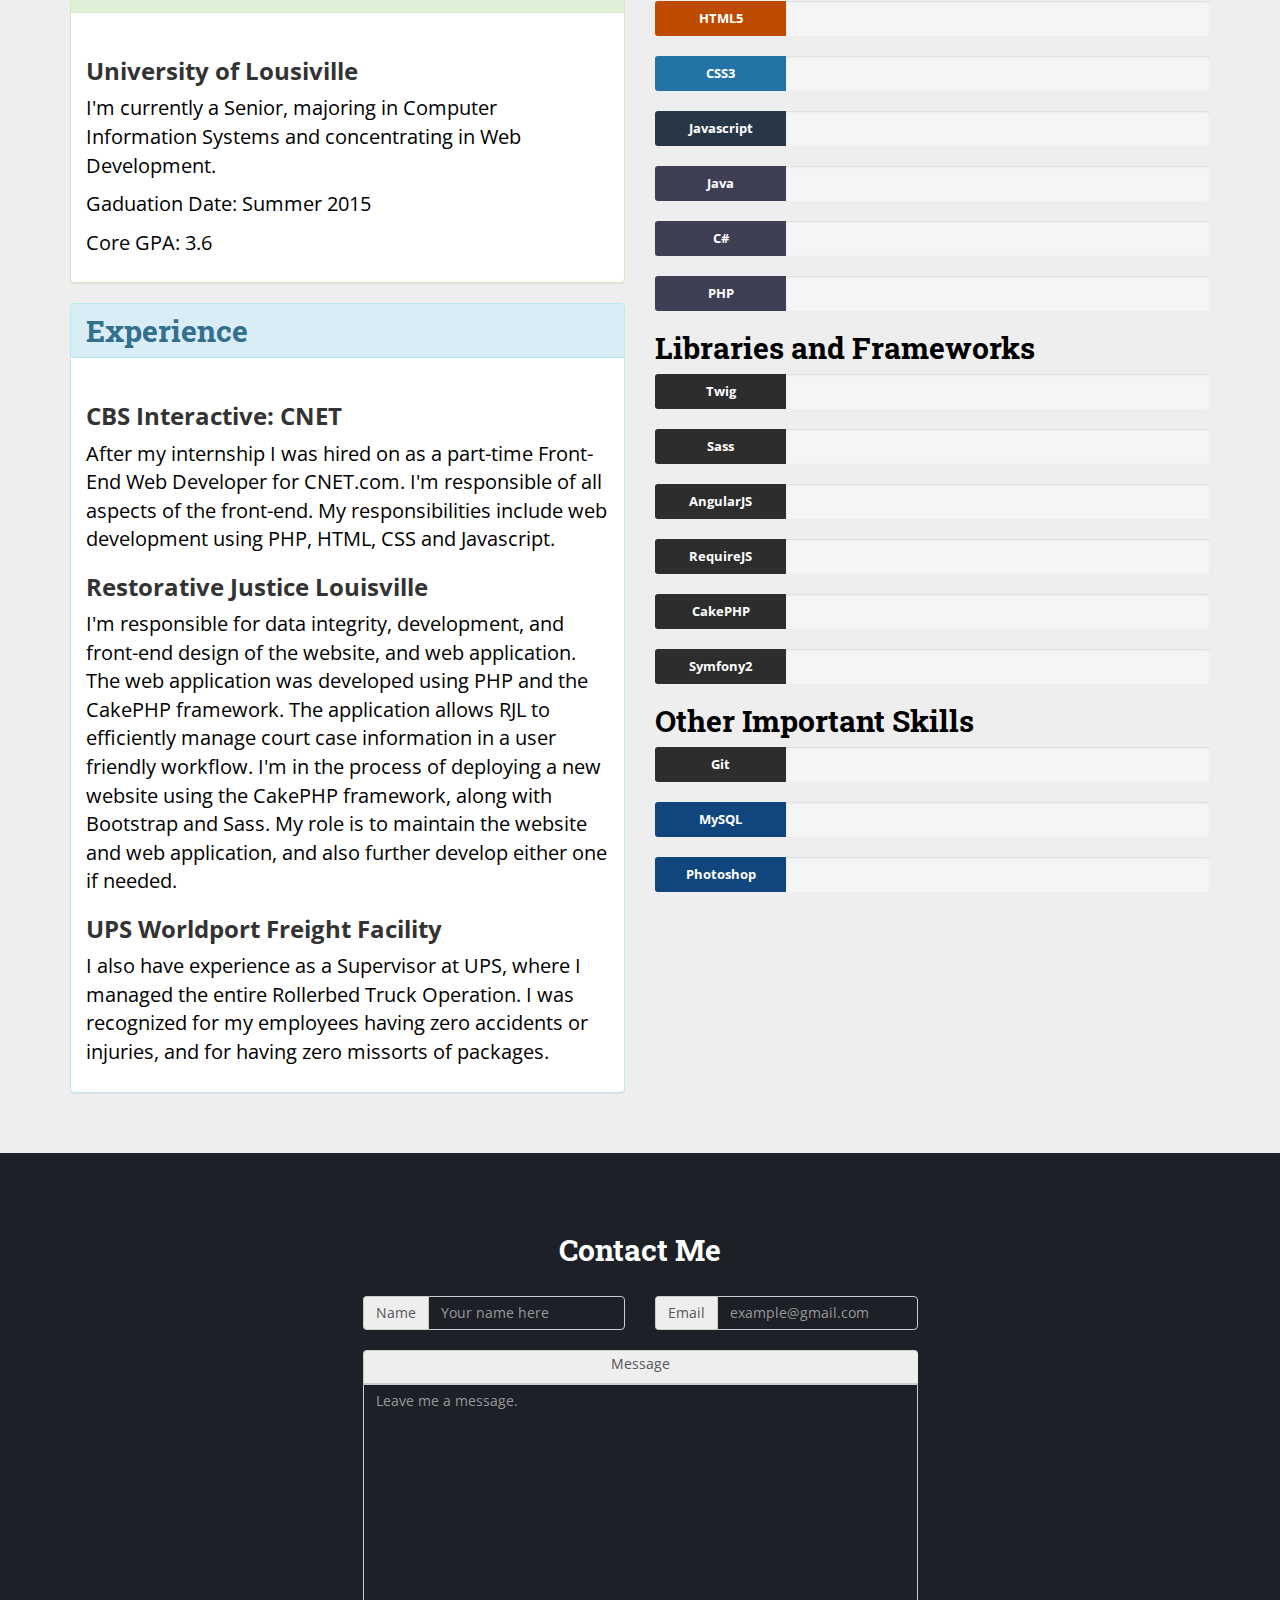
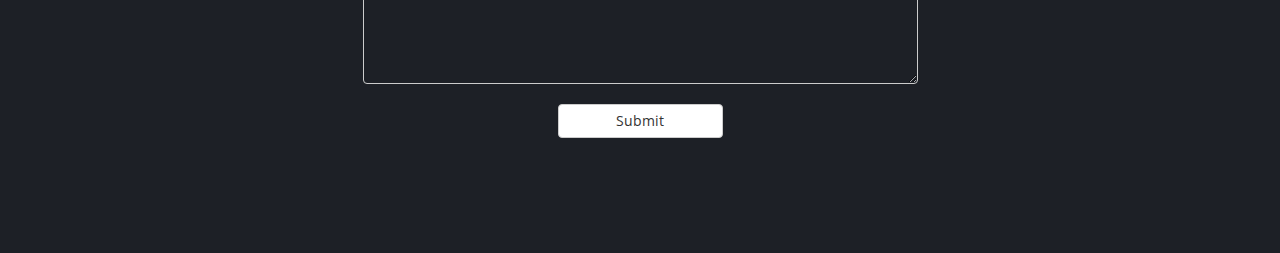
==== commit 548cecf9: "added another scrolling image" ====
--- a/index.html
+++ b/index.html
@@ -153,6 +153,12 @@
         </div>
     </section>
 
+    <!-- Picture Section -->
+    <section id="picture" class="picture-section" >
+        <!-- div to hold scrolling picture-->
+        <div class="picture pictureOne"></div>
+    </section>
+
     <!-- Services Section -->
     <section id="services" class="services-section portfolio" >
         <div class="container">
@@ -173,7 +179,7 @@
     <!-- Picture Section -->
     <section id="picture" class="picture-section" >
         <!-- div to hold scrolling picture-->
-        <div class="picture"></div>
+        <div class="picture pictureTwo"></div>
     </section>
 
 
--- a/css/scrolling-nav.css
+++ b/css/scrolling-nav.css
@@ -34,6 +34,14 @@
 
     .logo-change {
         display: none;
+    }
+
+    .logo-show {
+        display: block !important;
+    }
+
+    .logo-hide {
+        display: none !important;
     }
 }
 
@@ -101,6 +109,10 @@
 }
 
 @media(max-width: 768px) {
+
+    .logo-center {
+        display: none;
+    }
     .intro-section{
         padding-top: 50px;
     }
--- a/css/default.desktop.css
+++ b/css/default.desktop.css
@@ -410,7 +410,22 @@
 }
 
 /* line 1, ../sass/_scrollBackground.scss */
-.picture {
+.pictureOne {
+  position: relative;
+  border: 1px solid black;
+  overflow: hidden;
+  height: 500px;
+  width: 100%;
+  max-height: 700px;
+  background: url("http://i.kinja-img.com/gawker-media/image/upload/t_original/ijchtclpgiqi3yuypnba.jpg");
+  background-position: 0px -800px, center;
+  margin: 0 auto;
+  background-repeat: no-repeat;
+  /* transform: scale(0.5); */
+  background-size: cover;
+}
+
+.pictureTwo {
   position: relative;
   border: 1px solid black;
   overflow: hidden;
@@ -420,6 +435,7 @@
   background: url("../img/depth.jpg");
   background-position: 0px -800px, center;
   margin: 0 auto;
+  background-repeat: no-repeat;
   /* transform: scale(0.5); */
   background-size: cover;
 }
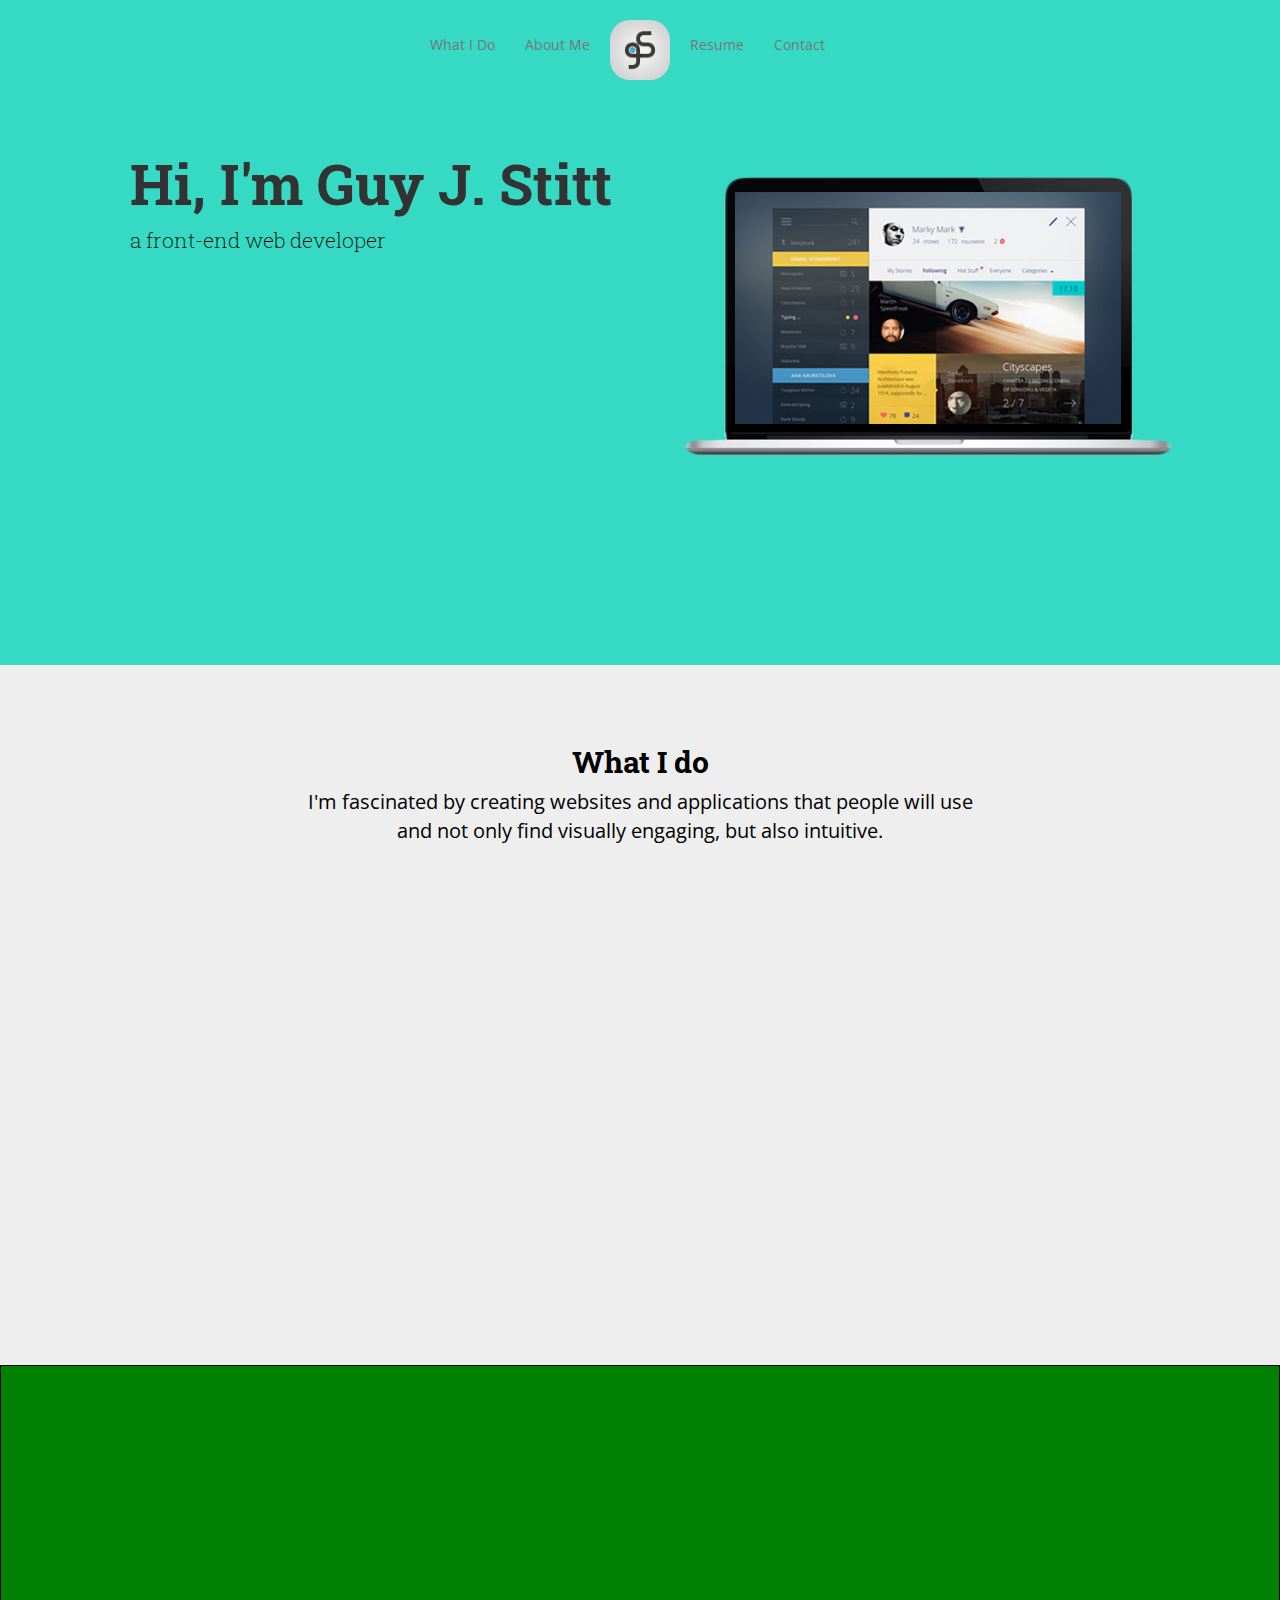
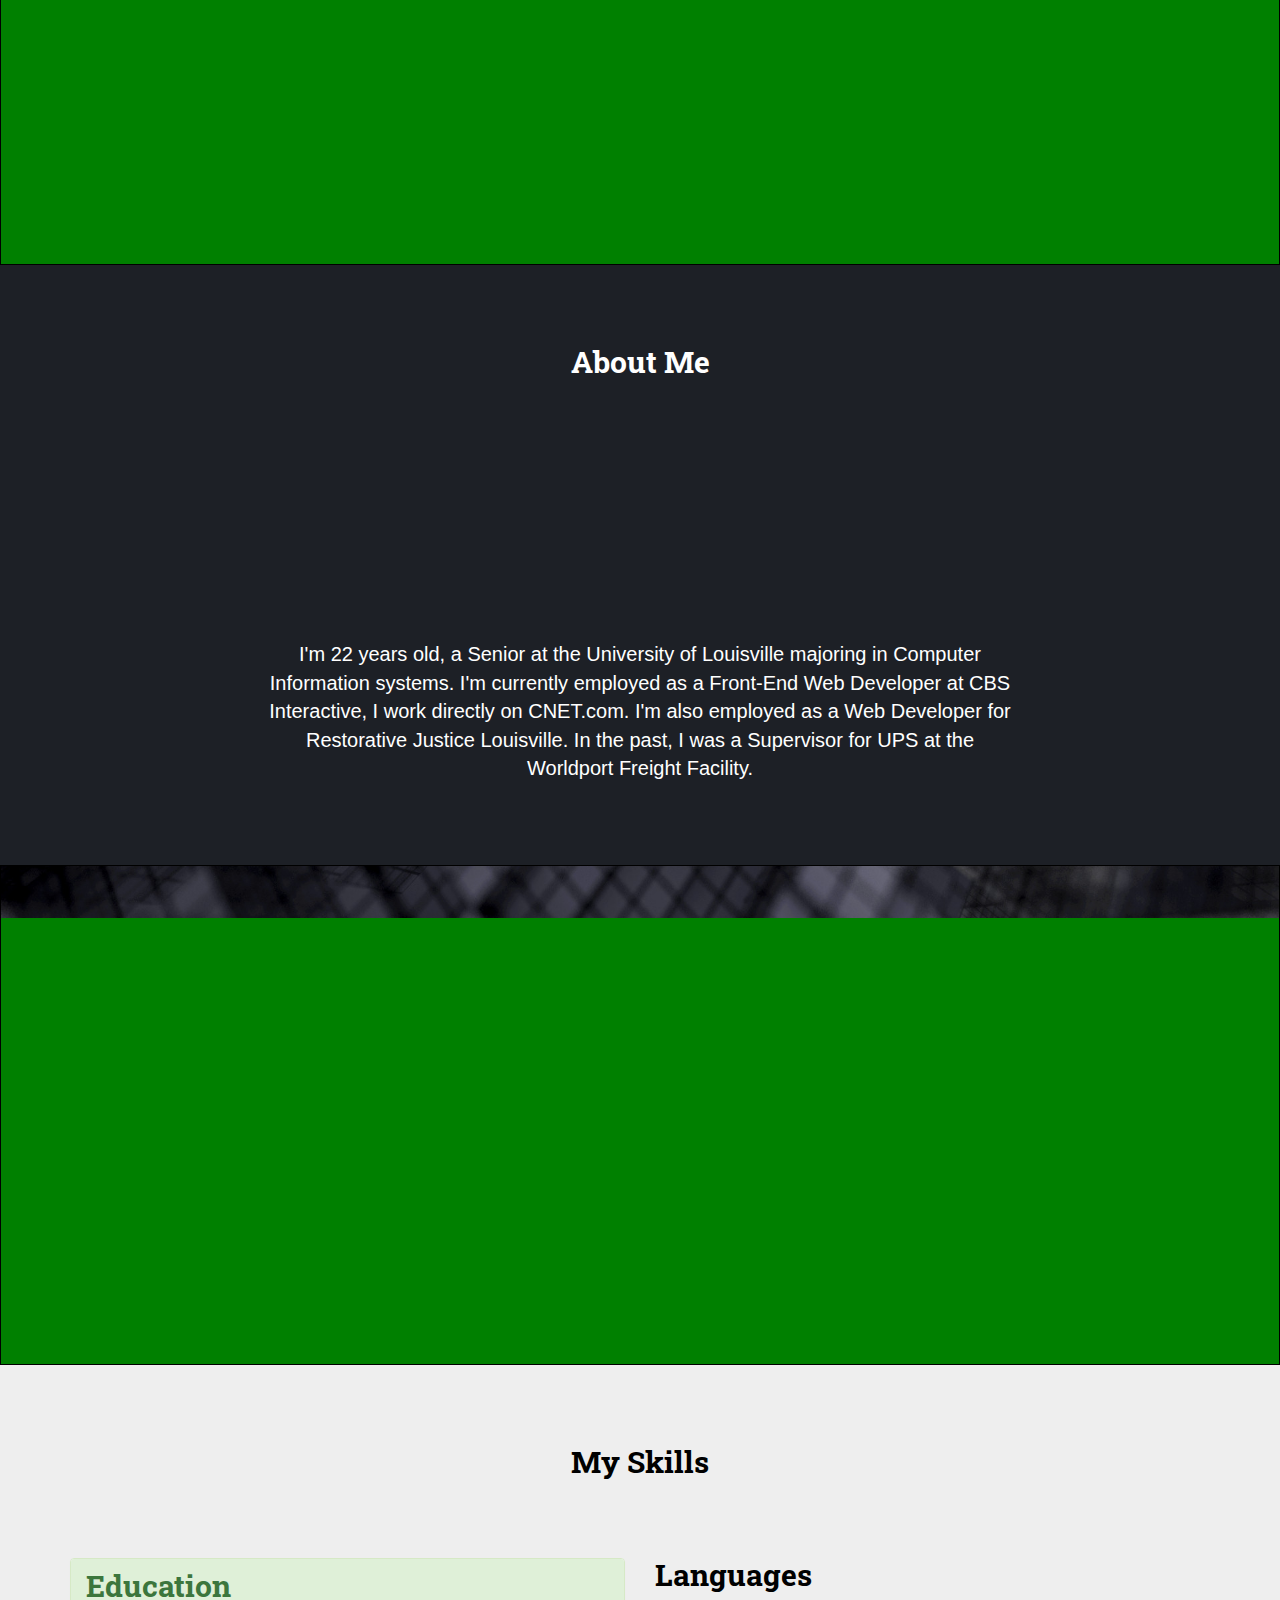
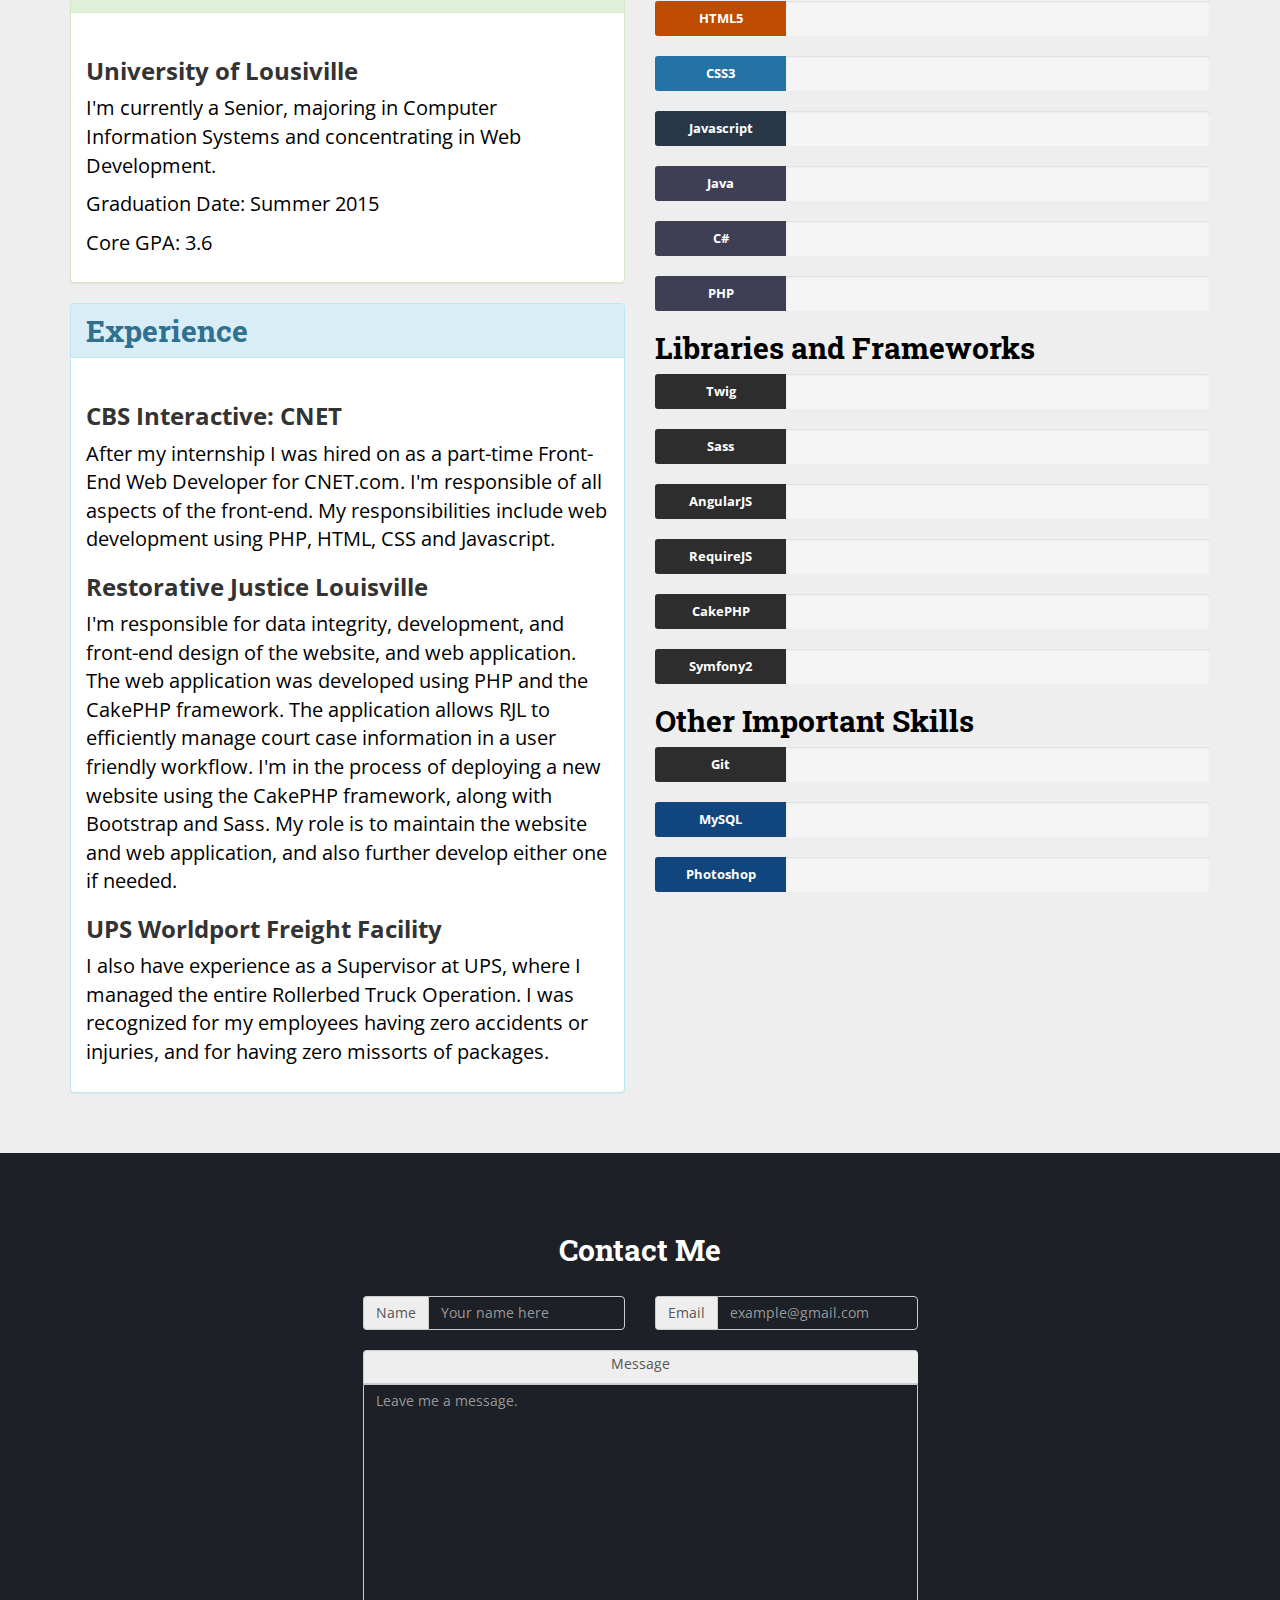
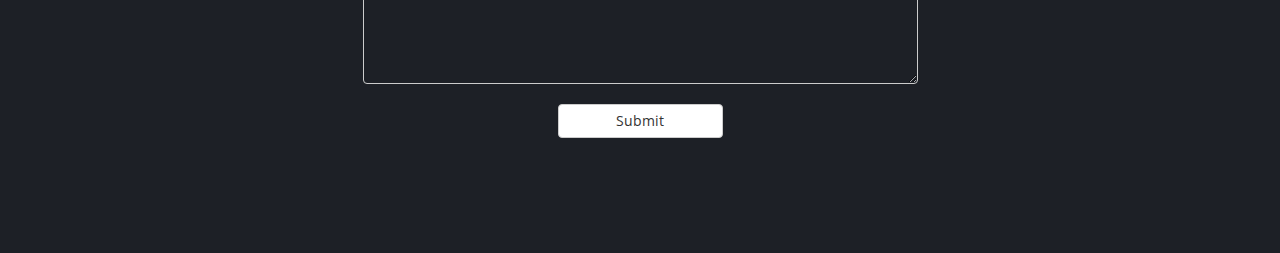
==== commit fe50096c: "fixed spelling error" ====
--- a/index.html
+++ b/index.html
@@ -196,7 +196,7 @@
                       <div class="panel-body">
                         <h3>University of Lousiville</h3>
                         <p>I'm currently a Senior, majoring in Computer Information Systems and concentrating in Web Development.</p>
-                        <p>Gaduation Date: Summer 2015</p>
+                        <p>Graduation Date: Summer 2015</p>
                         <p>Core GPA: 3.6</p>
                       </div>
                     </section>
--- a/css/scrolling-nav.css
+++ b/css/scrolling-nav.css
@@ -142,7 +142,8 @@
 }
 
 .logo-center img {
-    width: 100px;
+    width: 60px;
+    margin: 0px 5px 0px 5px;
     border-radius: 20px;
 }
 
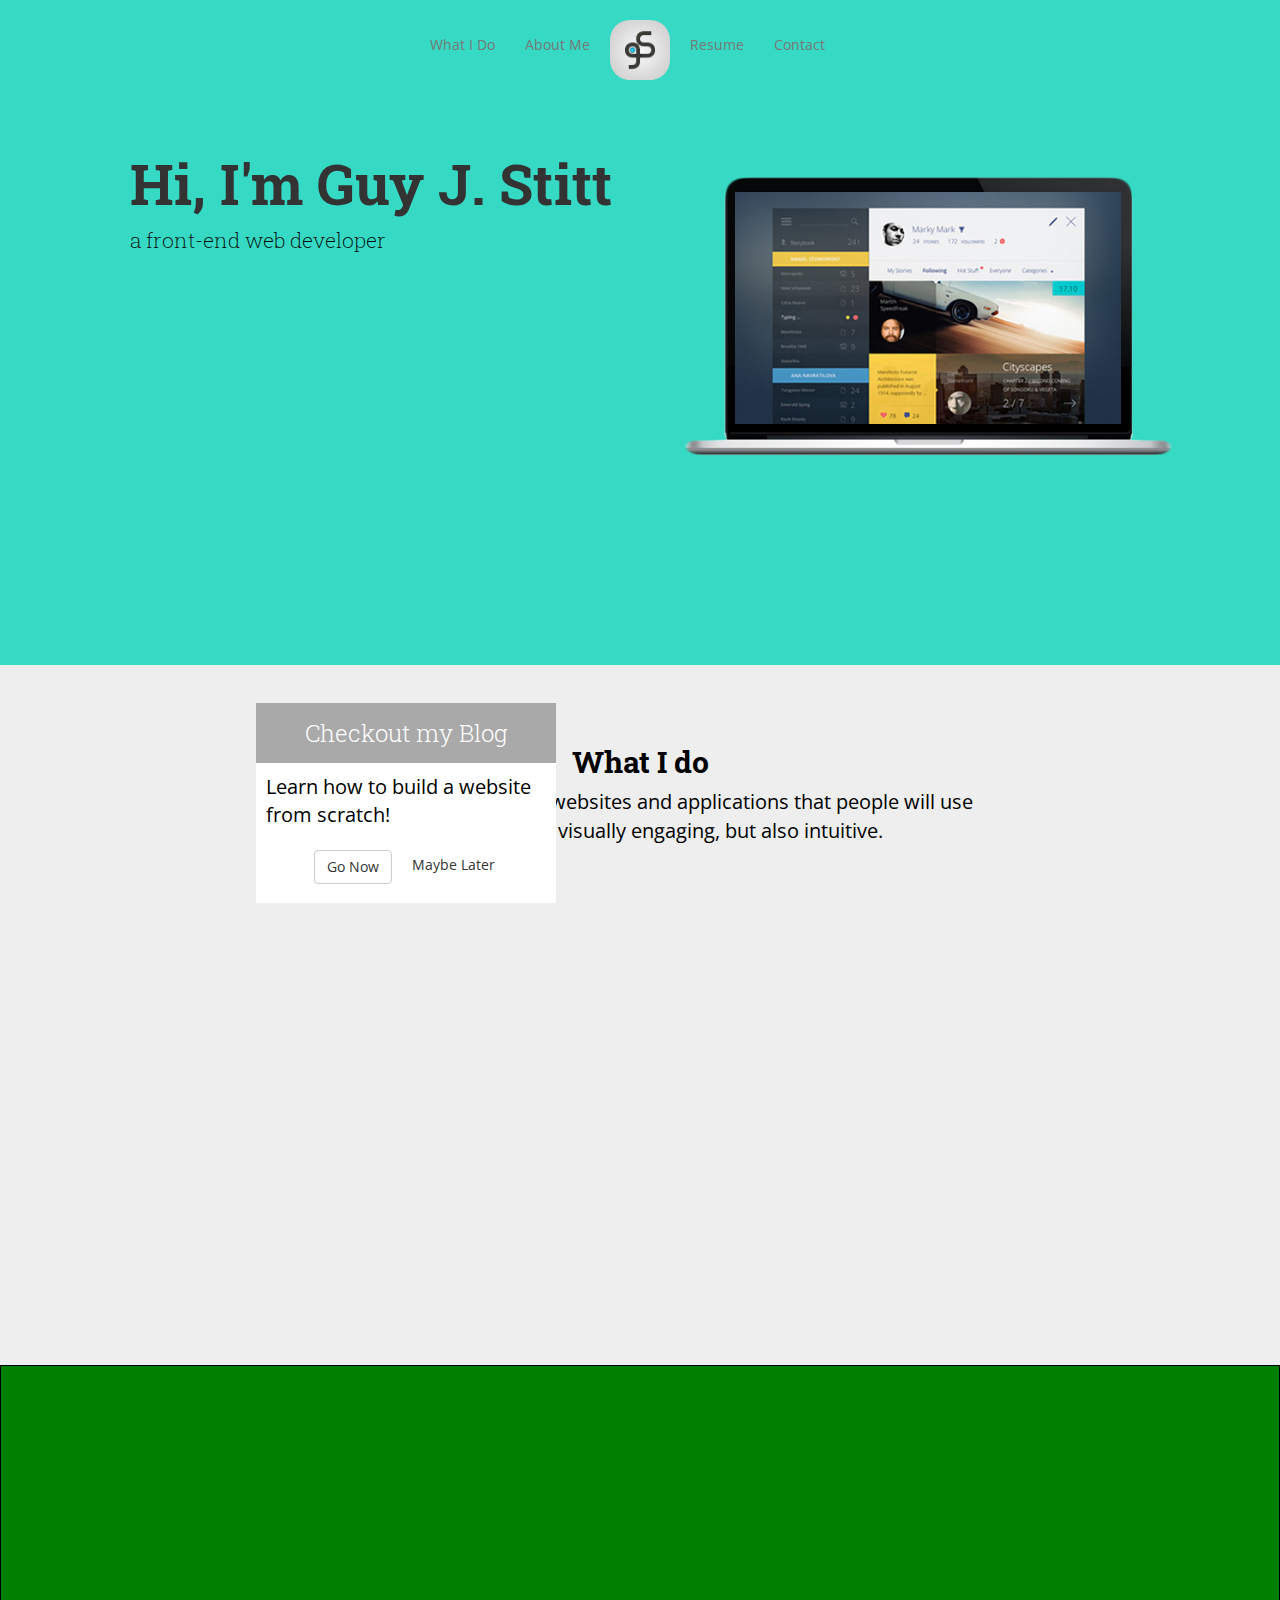
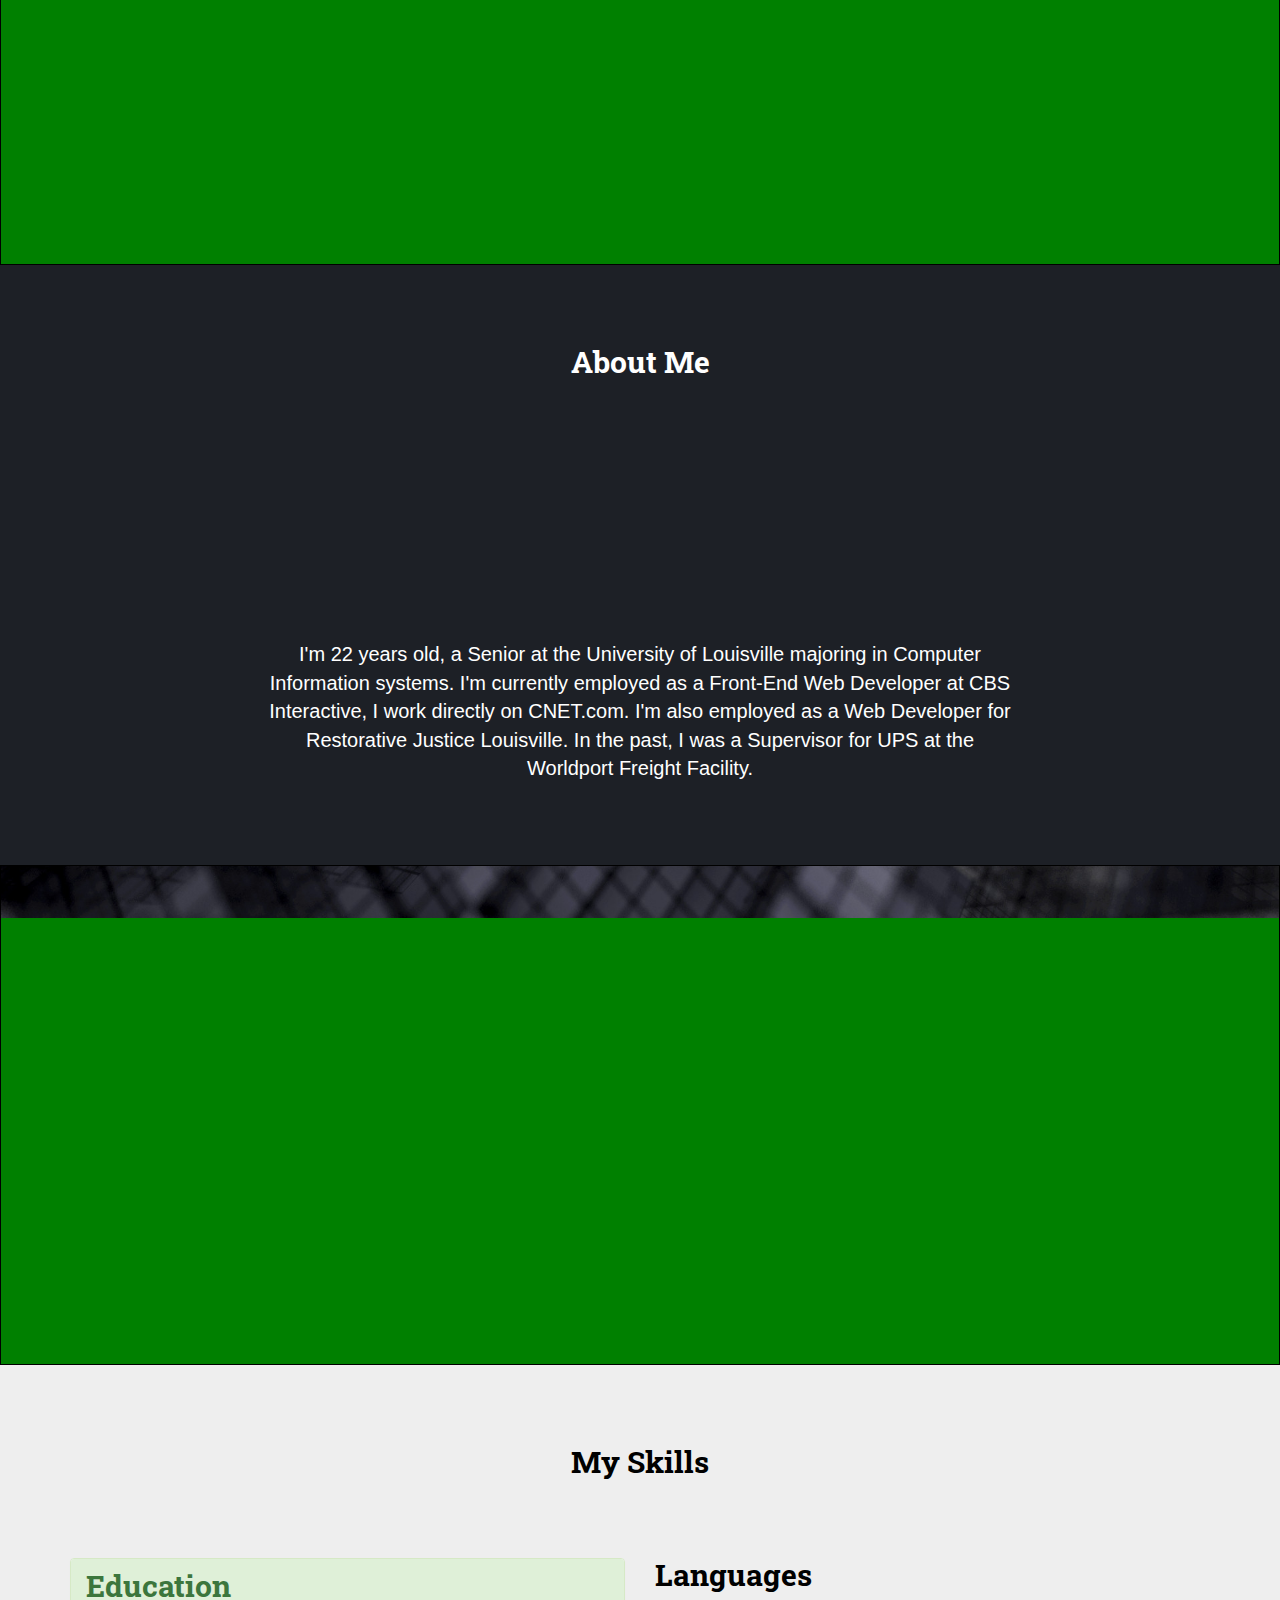
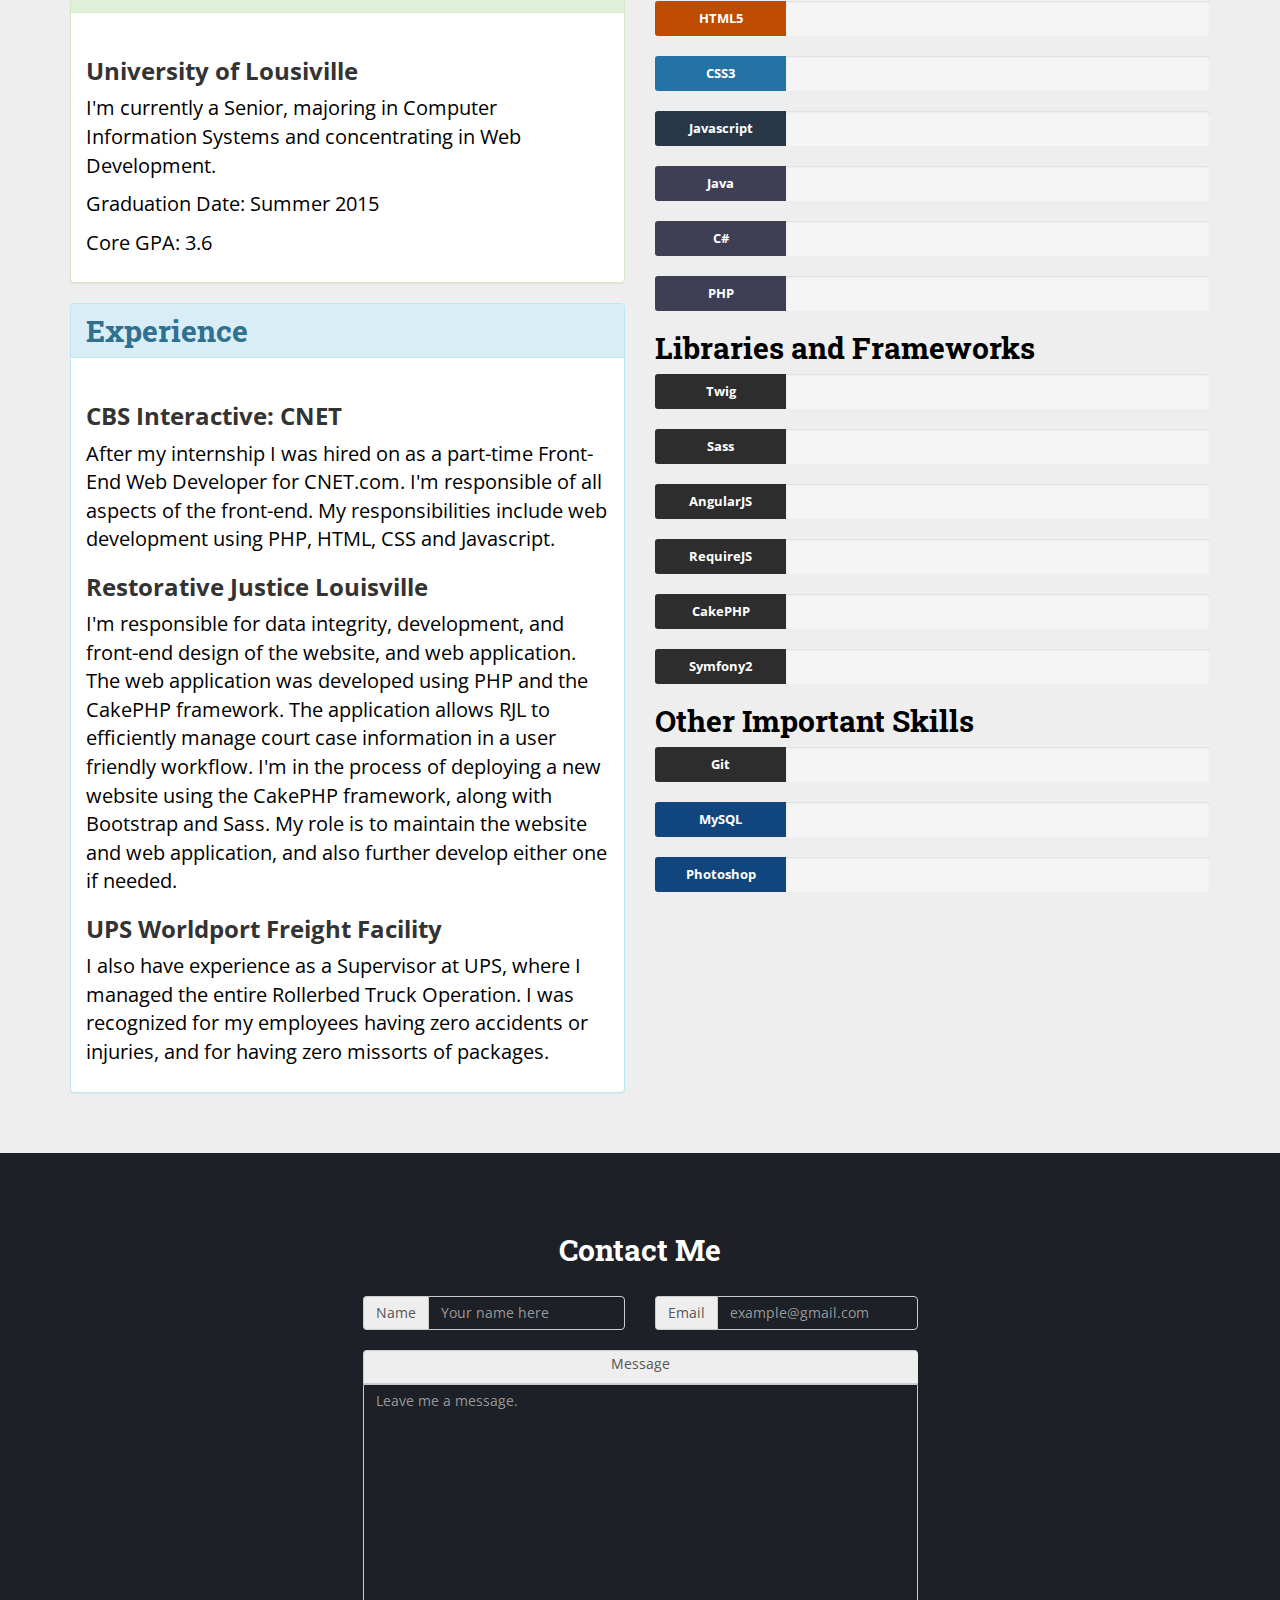
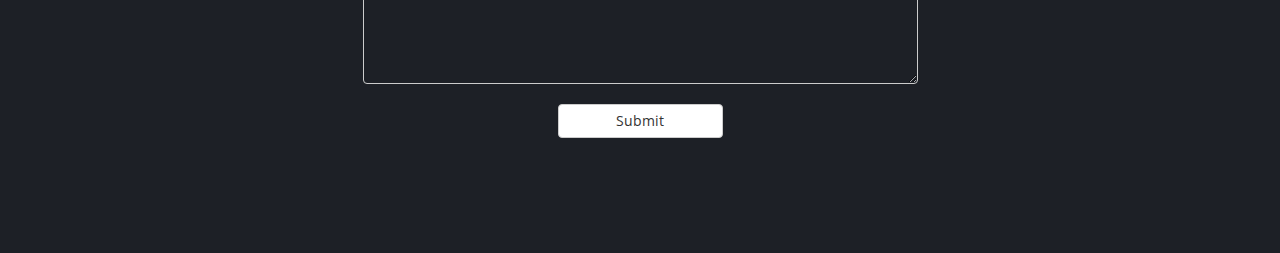
==== commit 80a8a94c: "adding blog promo" ====
--- a/index.html
+++ b/index.html
@@ -67,6 +67,21 @@
         <!-- /.container -->
     </nav>
 
+    <!-- Blog Promo -->
+    <section id="blogPromo">
+        <div class="blogPromoWrapper">
+            <div class="blogPromoContainer">
+                <div class="promoHeader">
+                    <h1 class="text-center">Checkout my Blog</h1>
+                </div>
+                <div class="promoBody">
+                    <p>Learn how to build a website from scratch!</p>
+                    <div class="promoLinks"><a class="btn btn-default" href="/angular-blog/#/blog">Go Now</a><span class="closePromo">Maybe Later</span></div>
+                </div>
+            </div>
+        </div>
+    </section>
+
     <!-- Intro Section -->
     <section id="intro" class="intro-section">
         <div class="container">
--- a/css/home.css
+++ b/css/home.css
@@ -1,3 +1,47 @@
+
+#blogPromo {
+
+}
+
+.blogPromoWrapper  {
+    display: block;
+    position: fixed;
+    width: 300px;
+    height: 200px;
+    bottom: -200px;
+    left: 20%;
+    background-color: white;
+    z-index: 10;
+}
+
+.promoHeader {
+    height: 60px;
+    width: 100%;
+    background-color: #A9A9A9;
+    z-index: 11;
+}
+
+.promoHeader h1 {
+    font-size: 24px;
+    line-height: 60px;
+}
+
+.promoBody p {
+    padding: 10px
+}
+
+.promoLinks {
+    margin: 0 auto;
+    width: 185px;
+}
+
+.promoLinks span {
+    margin-left: 20px;
+}
+
+.closePromo {
+    cursor: pointer;
+}
 body {
 	
 }
